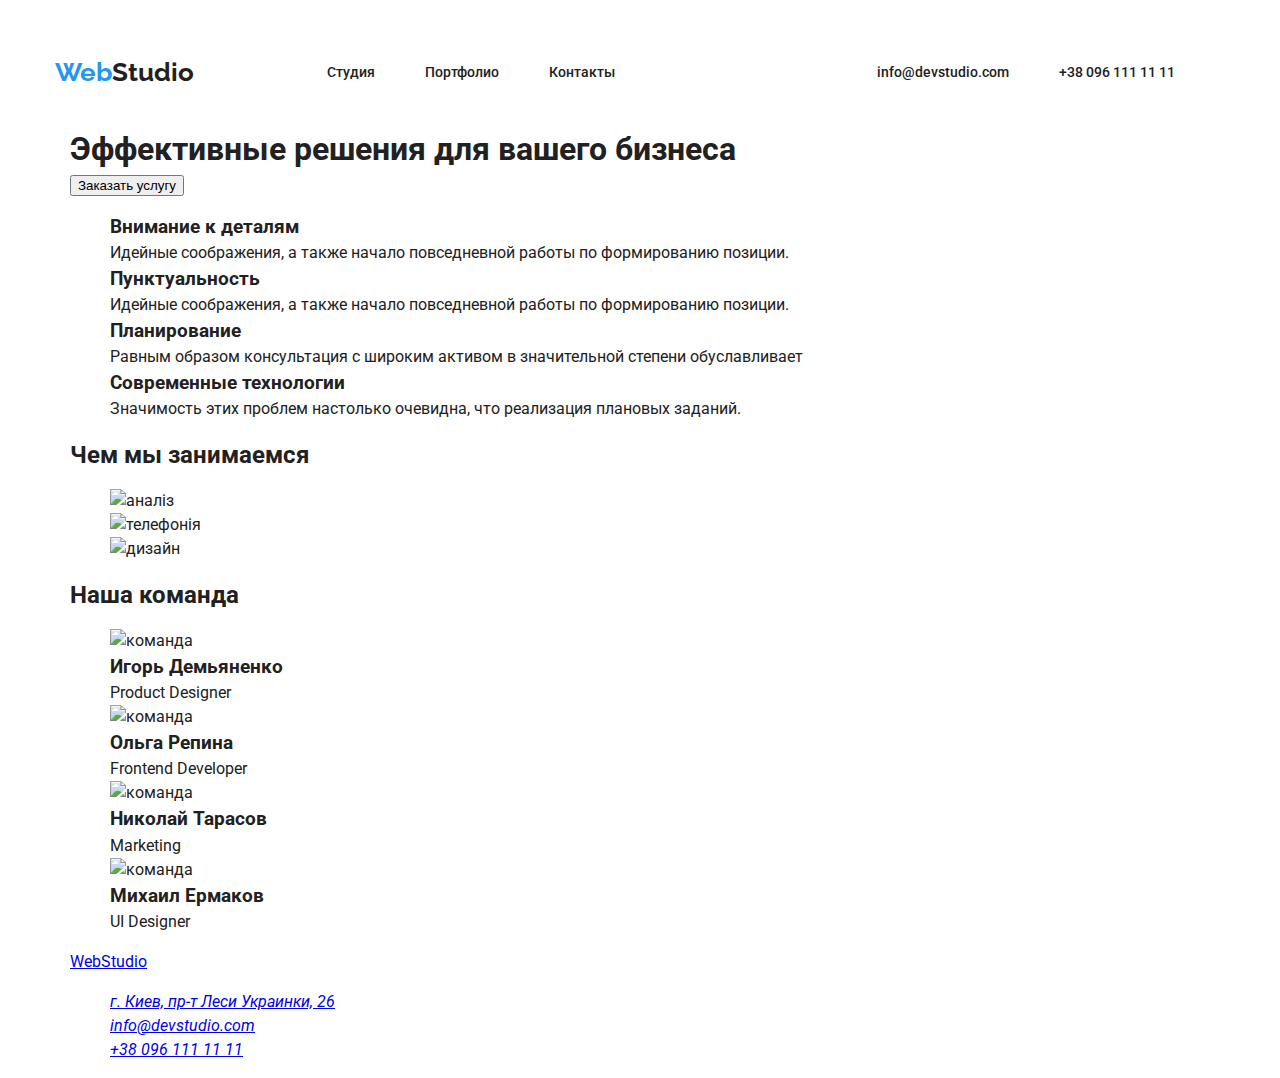
==== index.html @ b379bd97 "Add style to header" ====
<!DOCTYPE html>
<html lang="rus">
<head>
    <meta charset="UTF-8">
    <meta http-equiv="X-UA-Compatible" content="IE=edge">
    <meta name="viewport" content="width=device-width, initial-scale=1.0">
    <link rel="preconnect" href="https://fonts.googleapis.com">
    <link rel="preconnect" href="https://fonts.gstatic.com" crossorigin>
    <link href="https://fonts.googleapis.com/css2?family=Raleway:wght@700&family=Roboto:wght@400;500;700;900&display=swap" rel="stylesheet">
    <link rel="stylesheet"  href="style.css">
    <title>Web Studio</title>
</head>
<body>

    <!--header-->
    <header class="header container">
        <nav class="header-nav">
            <a class="header-logo" href="index.html"><span class=" header-logo--blue">Web</span>Studio</a>
            <ul class="header-links">
               <li><a href="#">Студия</a></li>
               <li><a href="portfolio.html">Портфолио</a></li>
                <li><a href="#">Контакты</a></li>
            </ul>
        </nav>
        <ul class="header-links">
           <li><a href="malito:info@devstudio.com">info@devstudio.com</a></li> 
           <li> <a href="tel:+380961111111">+38 096 111 11 11</a></li>
        </ul>
    </header>


    <main>
        <section class="container">
            <h1 class="main-title">Эффективные решения для вашего бизнеса</h1>
            <button type="button" class="btn">Заказать услугу</button>
        </section>
        <section class="container">
             <!--перший блок - опис роботи-->
            <h2 class="main-h2-title" hidden></h2>
            <ul class="dscrpt">
                <li class="dsrcpt-item">
                    <h3>Внимание к деталям</h3>
                    <p>Идейные соображения, а также начало повседневной работы по формированию позиции.</p>
                </li>

                <li class="dsrcpt-item">
                    <h3>Пунктуальность</h3>
                    <p>Идейные соображения, а также начало повседневной работы по формированию позиции.</p>
                </li>

                <li class="dsrcpt-item">
                    <h3>Планирование</h3>
                    <p>Равным образом консультация с широким активом в значительной степени обуславливает</p>
                </li>

                <li class="dsrcpt-item">
                    <h3>Современные технологии</h3>
                    <p>Значимость этих проблем настолько очевидна, что реализация плановых заданий.</p>
                </li>    
            </ul>
        </section>

        <!--другий блок - що ми робимо-->
        <section class="container">
            <h2 class="main-h2-title">Чем мы занимаемся</h2>
            <ul class="wedo">     
                <li><img width="370" alt="аналіз" src="./images/box/box-1.jpg"></li>
                <li> <img width="370" alt="телефонія" src="./images/box/box-2.jpg"></li>
                <li> <img width="370" alt="дизайн" src="./images/box/box-3.jpg"></li>
            </ul>
        </section>

    <!--третій блок - наша команда-->
        <section class="container">
            <h2 class="main-h2-title">Наша команда</h2>
            <ul class="team">
                <li class="team-item">
                    <img width="270" alt="команда" src="./images/team/team-1.jpg" >
                    <h3 class="team-name">Игорь Демьяненко</h3>
                    <p class="team=prof">Product Designer</p>
                </li>  

                <li class="team-item">
                    <img width="270" alt="команда" src="./images/team/team-2.jpg" >
                    <h3 class="team-name">Ольга Репина</h3>
                    <p class="team=prof">Frontend Developer</p>
                </li> 

                <li class="team-item">
                    <img width="270" alt="команда" src="./images/team/team-3.jpg" >
                    <h3 class="team-name">Николай Тарасов</h3>
                    <p class="team=prof">Marketing</p>
                </li> 

                <li class="team-item">
                    <img width="270" alt="команда" src="./images/team/team-4.jpg" >
                    <h3 class="team-name">Михаил Ермаков</h3>
                    <p class="team=prof">UI Designer</p>
                </li> 
            </ul>
        </section>
    </main>


    <footer class="footer container">
        <a href="#">WebStudio</a>
        <address>
            <ul>
                <li> <a href="https://goo.gl/maps/CrirvmqnBw1gBCLE7"> г. Киев, пр-т Леси Украинки, 26</a></li>
                <li> <a href="malito:info@devstudio.com">info@devstudio.com</a></li> 
                <li> <a href="tel:+380961111111">+38 096 111 11 11</a></li> 
             </ul>
        </address>
    </footer>
</body>
</html>
---- style.css ----
body { 
	margin: 0;
	line-height: 1.5;
	color: #212121;
	font-family: 'Roboto', sans-serif;
}

h1,
h2,
h3,
h4,
h5,
p {
	margin: 0;
}


.container {
	width: 100%;
	max-width: 1170px;
	margin: 0 auto;
	padding: 0 15px;
}

*,
*:before,
*:after {
	box-sizing: border-box;
}

ul{
	list-style: none;
}


/*header*/

.header{
	padding: 48px 0 28px 0;
	display: flex;
	flex-direction: row;
	justify-content: space-between;

}

.header-nav{
	display: flex;
	flex-direction: row;
	align-items: center;
	
}

.header-logo{
	font-family: 'Raleway';
	font-style: normal;
	font-weight: 700;
	font-size: 26px;
	line-height: 31px;
	color:#212121;
	text-decoration: none;
	margin-right: 93px;

}

.header-logo--blue{
	color: #2196F3;

}

.header-links{
	display: flex;
	flex-direction: row;

	font-weight: 500;
	font-size: 14px;

	cursor: pointer;
}

.header-links a{
	text-decoration: none;
	color:#212121;
	margin-right: 50px;
}

.header-links a:hover{
	color: #2196F3
}
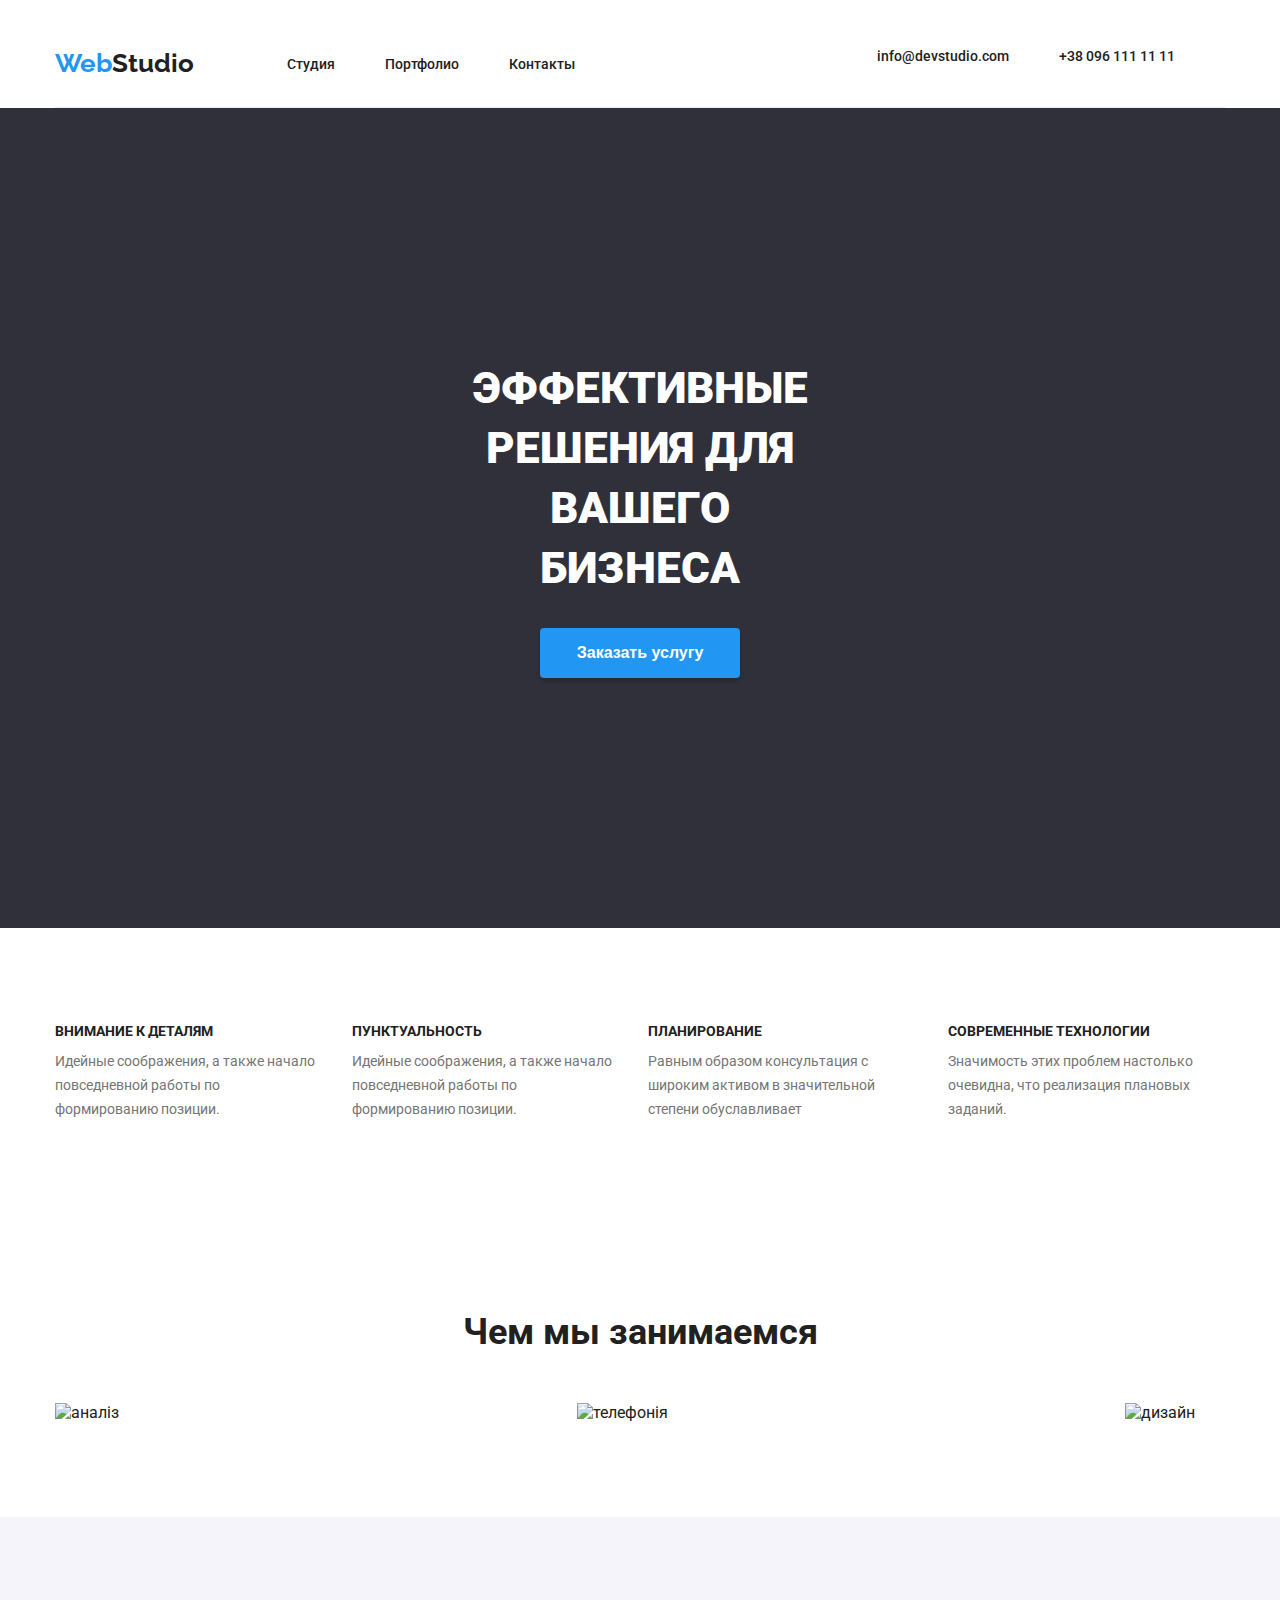
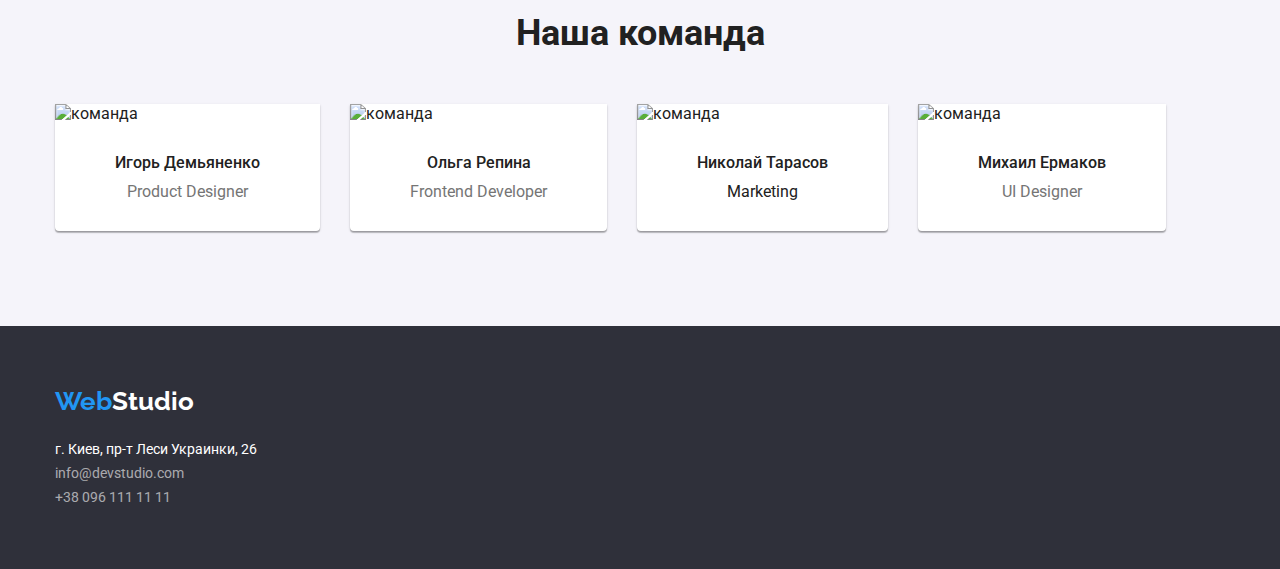
==== commit 1cc11139: "Add style to index.html" ====
--- a/index.html
+++ b/index.html
@@ -30,87 +30,103 @@
 
 
     <main>
-        <section class="container">
-            <h1 class="main-title">Эффективные решения для вашего бизнеса</h1>
-            <button type="button" class="btn">Заказать услугу</button>
+        <section class="home">
+            <div class="home-inner">
+                <h1 class="main-title">Эффективные решения для вашего бизнеса</h1>
+                <button type="button" class="btn">Заказать услугу</button>
+            </div>
+            
         </section>
-        <section class="container">
-             <!--перший блок - опис роботи-->
-            <h2 class="main-h2-title" hidden></h2>
+
+  <!--перший блок - опис роботи-->
+        <section class="container section">
+            <h2 class="section-title" hidden></h2>
             <ul class="dscrpt">
                 <li class="dsrcpt-item">
-                    <h3>Внимание к деталям</h3>
-                    <p>Идейные соображения, а также начало повседневной работы по формированию позиции.</p>
+                    <h3 class="dsrcpt-item-title">Внимание к деталям</h3>
+                    <p class="dsrcpt-item-txt">Идейные соображения, а также начало повседневной работы по формированию позиции.</p>
                 </li>
 
                 <li class="dsrcpt-item">
-                    <h3>Пунктуальность</h3>
-                    <p>Идейные соображения, а также начало повседневной работы по формированию позиции.</p>
+                    <h3 class="dsrcpt-item-title" >Пунктуальность</h3>
+                    <p class="dsrcpt-item-txt">Идейные соображения, а также начало повседневной работы по формированию позиции.</p>
                 </li>
 
                 <li class="dsrcpt-item">
-                    <h3>Планирование</h3>
-                    <p>Равным образом консультация с широким активом в значительной степени обуславливает</p>
+                    <h3 class="dsrcpt-item-title">Планирование</h3>
+                    <p class="dsrcpt-item-txt">Равным образом консультация с широким активом в значительной степени обуславливает</p>
                 </li>
 
                 <li class="dsrcpt-item">
-                    <h3>Современные технологии</h3>
-                    <p>Значимость этих проблем настолько очевидна, что реализация плановых заданий.</p>
+                    <h3 class="dsrcpt-item-title">Современные технологии</h3>
+                    <p class="dsrcpt-item-txt">Значимость этих проблем настолько очевидна, что реализация плановых заданий.</p>
                 </li>    
             </ul>
         </section>
 
         <!--другий блок - що ми робимо-->
-        <section class="container">
-            <h2 class="main-h2-title">Чем мы занимаемся</h2>
+        <section class="container section">
+            <h2 class="section-title">Чем мы занимаемся</h2>
             <ul class="wedo">     
-                <li><img width="370" alt="аналіз" src="./images/box/box-1.jpg"></li>
-                <li> <img width="370" alt="телефонія" src="./images/box/box-2.jpg"></li>
-                <li> <img width="370" alt="дизайн" src="./images/box/box-3.jpg"></li>
+                <li class="wedo-item"><img width="370" alt="аналіз" src="./images/box/box-1.jpg"></li>
+                <li class="wedo-item"><img width="370" alt="телефонія" src="./images/box/box-2.jpg"></li>
+                <li class="wedo-item"><img width="370" alt="дизайн" src="./images/box/box-3.jpg"></li>
             </ul>
         </section>
 
     <!--третій блок - наша команда-->
-        <section class="container">
-            <h2 class="main-h2-title">Наша команда</h2>
+    <div class="team-bckg">
+        <section class="container section">
+            <h2 class="section-title">Наша команда</h2>
             <ul class="team">
                 <li class="team-item">
                     <img width="270" alt="команда" src="./images/team/team-1.jpg" >
-                    <h3 class="team-name">Игорь Демьяненко</h3>
-                    <p class="team=prof">Product Designer</p>
+                    <div class="team-info">
+                        <h3 class="team-name">Игорь Демьяненко</h3>
+                        <p class="team-prof">Product Designer</p>
+                    </div>
                 </li>  
 
                 <li class="team-item">
                     <img width="270" alt="команда" src="./images/team/team-2.jpg" >
-                    <h3 class="team-name">Ольга Репина</h3>
-                    <p class="team=prof">Frontend Developer</p>
+                    <div class="team-info">
+                        <h3 class="team-name">Ольга Репина</h3>
+                        <p class="team-prof">Frontend Developer</p>
+                    </div>
                 </li> 
 
                 <li class="team-item">
                     <img width="270" alt="команда" src="./images/team/team-3.jpg" >
-                    <h3 class="team-name">Николай Тарасов</h3>
-                    <p class="team=prof">Marketing</p>
+                    <div class="team-info">
+                        <h3 class="team-name">Николай Тарасов</h3>
+                        <p class="team=-prof">Marketing</p>
+                    </div>
                 </li> 
 
                 <li class="team-item">
                     <img width="270" alt="команда" src="./images/team/team-4.jpg" >
-                    <h3 class="team-name">Михаил Ермаков</h3>
-                    <p class="team=prof">UI Designer</p>
+                    <div class="team-info">
+                        <h3 class="team-name">Михаил Ермаков</h3>
+                        <p class="team-prof">UI Designer</p>
+                    </div>
                 </li> 
             </ul>
         </section>
+    </div>
     </main>
 
 
-    <footer class="footer container">
-        <a href="#">WebStudio</a>
-        <address>
-            <ul>
-                <li> <a href="https://goo.gl/maps/CrirvmqnBw1gBCLE7"> г. Киев, пр-т Леси Украинки, 26</a></li>
-                <li> <a href="malito:info@devstudio.com">info@devstudio.com</a></li> 
-                <li> <a href="tel:+380961111111">+38 096 111 11 11</a></li> 
-             </ul>
-        </address>
+    <footer class="footer ">
+        <div class="container footer-inner">
+            <a class="footer-logo" href="index.html"><span class="footer-logo--blue">Web</span>Studio</a>
+            <address>
+                <ul>
+                    <li > <a class="footer-adress" href="https://goo.gl/maps/CrirvmqnBw1gBCLE7"> г. Киев, пр-т Леси Украинки, 26</a></li>
+                    <li> <a  class="footer-links" href="malito:info@devstudio.com">info@devstudio.com</a></li> 
+                    <li> <a class="footer-links" href="tel:+380961111111">+38 096 111 11 11</a></li> 
+                </ul>
+            </address>
+        </div>
     </footer>
 </body>
 </html>--- a/style.css
+++ b/style.css
@@ -1,6 +1,5 @@
 body { 
 	margin: 0;
-	line-height: 1.5;
 	color: #212121;
 	font-family: 'Roboto', sans-serif;
 }
@@ -10,8 +9,10 @@
 h3,
 h4,
 h5,
-p {
+p,
+ul {
 	margin: 0;
+	padding: 0;
 }
 
 
@@ -40,6 +41,8 @@
 	display: flex;
 	flex-direction: row;
 	justify-content: space-between;
+	border-bottom: 1px solid #ECECEC;
+	;
 
 }
 
@@ -47,7 +50,6 @@
 	display: flex;
 	flex-direction: row;
 	align-items: center;
-	
 }
 
 .header-logo{
@@ -87,3 +89,195 @@
 	color: #2196F3
 }
 
+.header-links a:focus{
+	color: #2196F3
+}
+
+
+/*home*/
+
+.home{
+	background-color: #2F303A ;
+}
+
+.home-inner{
+	padding: 250px 450px;
+	display: flex;
+	flex-direction: column;
+
+	text-align: center;
+	align-items: center;
+
+}
+
+.main-title{
+	font-weight: 900;
+	font-size: 44px;
+	line-height: 60px;
+	text-transform: uppercase;
+	color:#fff;
+	margin-bottom: 30px;
+}
+
+.btn{
+	background-color: #2196F3;
+	box-shadow: 0px 4px 4px rgba(0, 0, 0, 0.15);
+	border-radius: 4px;
+	font-weight: 700;
+	font-size: 16px;
+	line-height: 30px;
+	color: #fff;
+	cursor: pointer;
+	height: 50px;
+	width: 200px;
+	border: none;
+}
+.btn:focus{
+	border: 2px solid #fff;
+}
+.btn:hover{
+	border: 2px solid #fff;
+}
+
+/*section*/
+.section{
+	padding: 95px 0;
+}
+
+
+.section-title{
+	font-weight: 700;
+	font-size: 36px;
+	line-height: 42px;
+	text-align: center;
+	margin-bottom: 50px;
+}
+
+/*dscrpt*/
+.dscrpt{
+	display: flex;
+	flex-direction: row;
+	justify-content: space-between;
+}
+.dsrcpt-item{
+	max-width: 270px;
+	margin-right: 30px;
+}
+
+
+.dsrcpt-item-title{
+	font-weight: 700;
+	font-size: 14px;
+	line-height: 16px;
+	text-transform: uppercase;
+	margin-bottom: 10px;
+}
+
+.dsrcpt-item-txt{
+	font-size: 14px;
+	line-height: 24px;
+	color:#757575;
+}
+
+
+/*wedo*/
+.wedo{
+	display: flex;
+	flex-direction: row;
+	justify-content: space-between;
+}
+
+.wedo-item{
+	margin-right: 30px;
+}
+
+/*team*/
+.team-bckg{
+	width: 100%;
+	background-color: #F5F4FA;
+}
+.team{
+	display: flex;
+	flex-direction: row;
+}
+.team-item{
+	margin-right: 30px;
+	background-color: #fff;
+	box-shadow: 0px 1px 3px rgba(0, 0, 0, 0.12), 0px 1px 1px rgba(0, 0, 0, 0.14), 0px 2px 1px rgba(0, 0, 0, 0.2);
+	border-radius: 0px 0px 4px 4px;
+
+}
+
+.team-info{
+	padding: 30px 60px;
+	text-align: center;
+}
+
+.team-name{
+	font-weight: 500;
+	font-size: 16px;
+	line-height: 19px;
+	margin-bottom: 10px;
+}
+.team-prof{
+	font-weight: 400;
+	font-size: 16px;
+	line-height: 19px;
+	color:#757575;
+}
+
+/*footer*/
+.footer{
+	background-color:#2F303A ;
+	width: 100%;
+}
+.footer-inner{
+	padding: 60px 0;
+	display: flex;
+	flex-direction: column;
+	
+}
+.footer-logo{
+	font-family: 'Raleway';
+	font-style: normal;
+	font-weight: 700;
+	font-size: 26px;
+	line-height: 31px;
+	color:#fff;
+	text-decoration: none;
+	margin-right: 93px;
+	margin-bottom: 20px;
+}
+
+.footer-logo--blue{
+	color: #2196F3;
+}
+
+.footer-adress {
+	font-weight: 400;
+	font-size: 14px;
+	line-height: 24px;
+	color:#fff;
+	text-decoration: none;
+	font-style: normal;
+	margin-bottom: 9px;
+}
+
+.footer-links{
+	font-weight: 400;
+	font-size: 14px;
+	line-height: 24px;
+	color: rgba(255, 255, 255, 0.6);
+	text-decoration: none;
+	font-style: normal;
+	margin-bottom: 9px;
+}
+
+.footer-links:hover{
+	color: #2196F3
+}
+
+.footer-links:focus{
+	color: #2196F3
+}
+
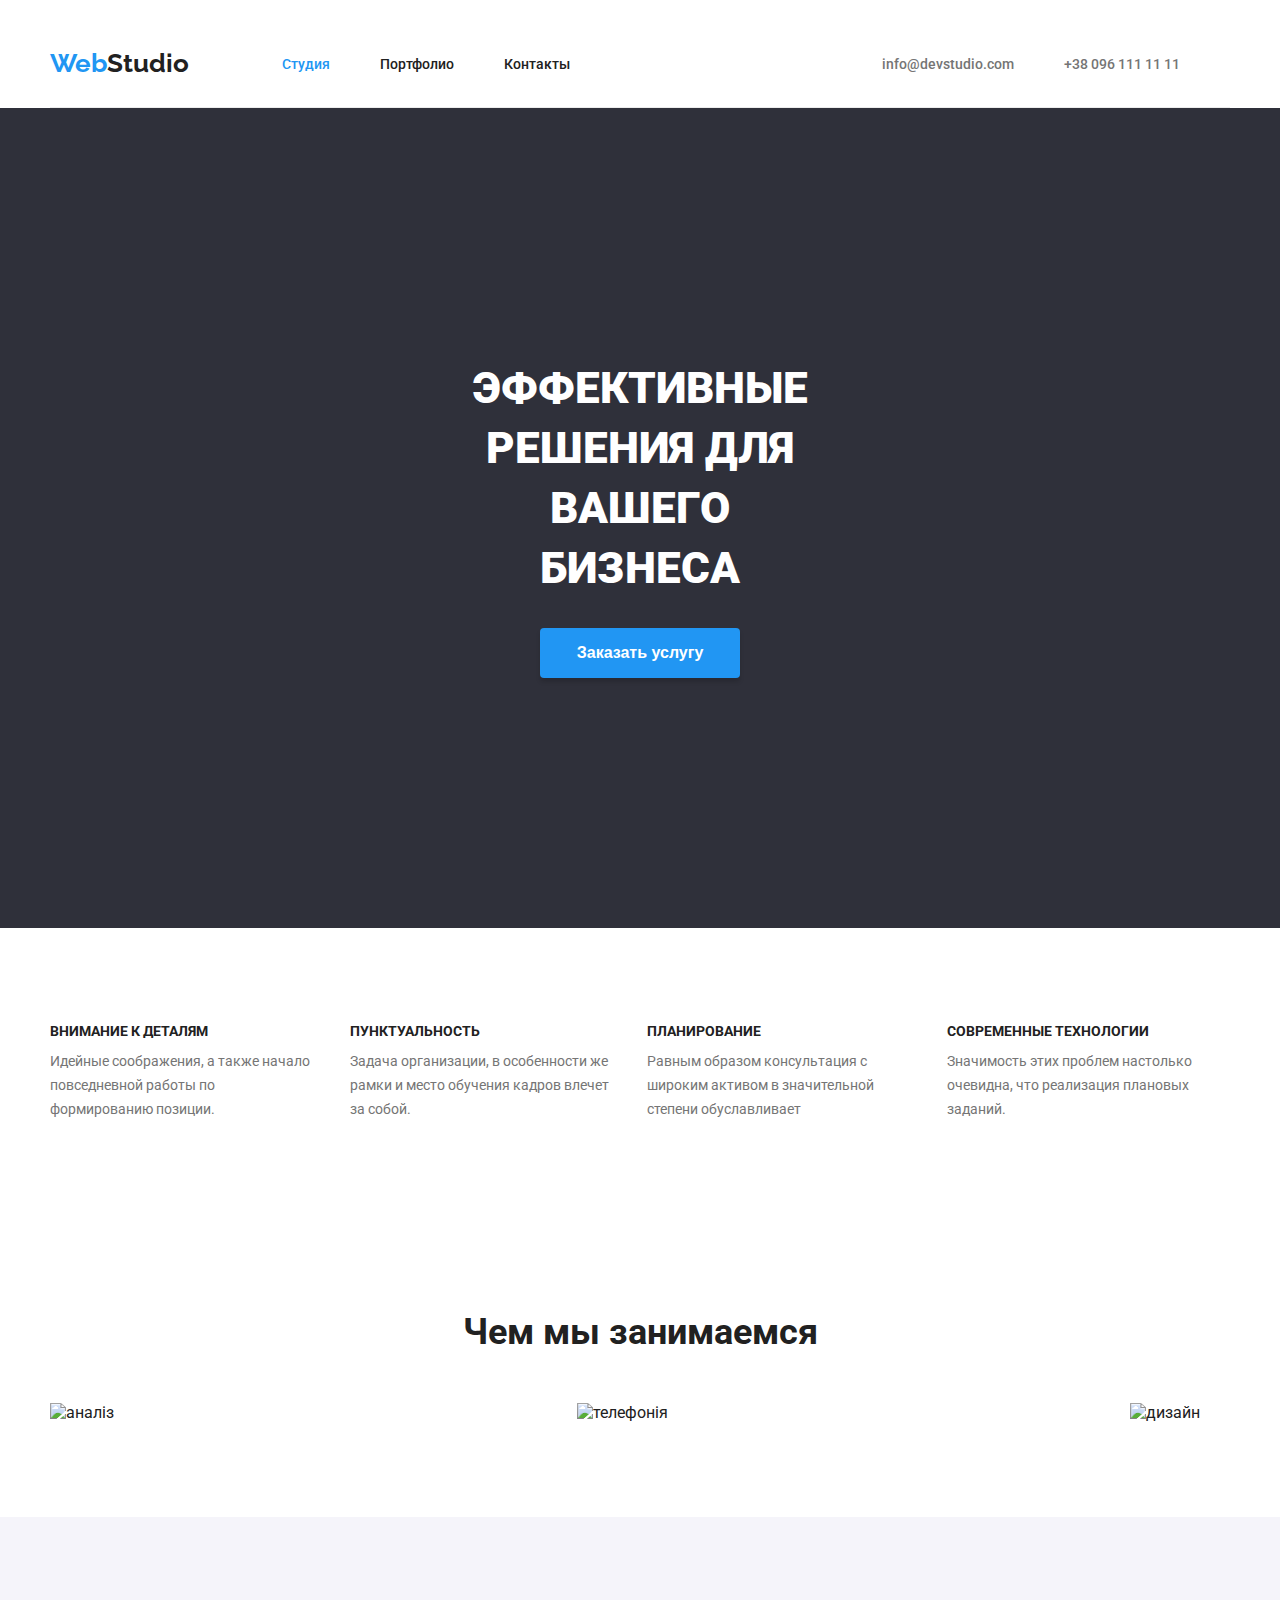
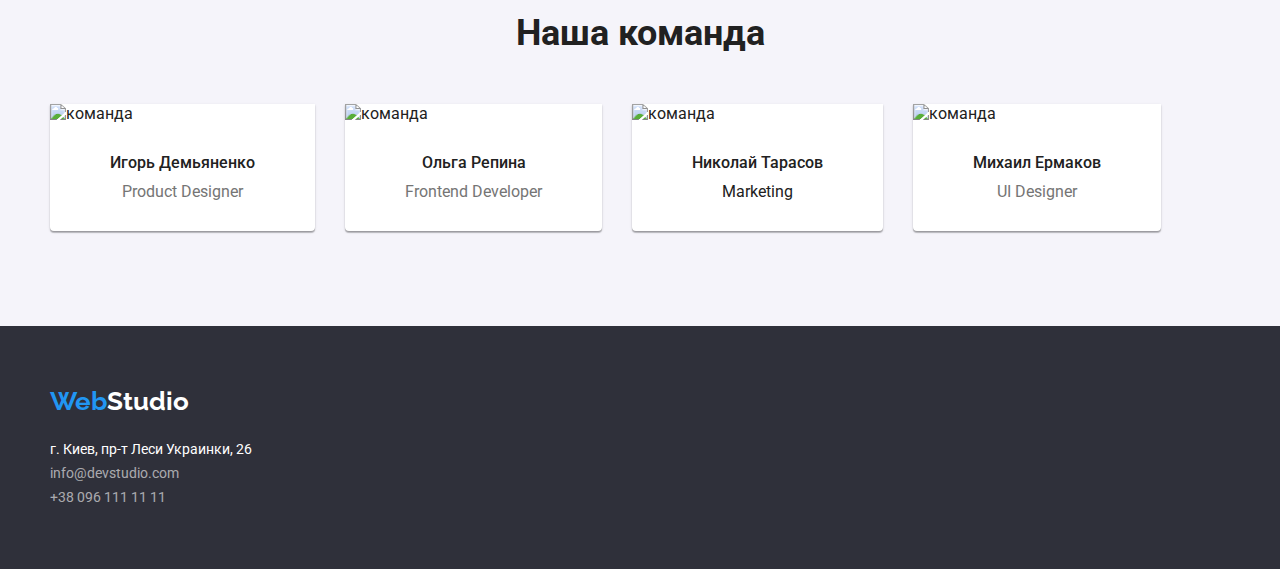
==== commit cb207a85: "Correct" ====
--- a/index.html
+++ b/index.html
@@ -7,7 +7,7 @@
     <link rel="preconnect" href="https://fonts.googleapis.com">
     <link rel="preconnect" href="https://fonts.gstatic.com" crossorigin>
     <link href="https://fonts.googleapis.com/css2?family=Raleway:wght@700&family=Roboto:wght@400;500;700;900&display=swap" rel="stylesheet">
-    <link rel="stylesheet"  href="style.css">
+    <link rel="stylesheet"  href="./css/style.css">
     <title>Web Studio</title>
 </head>
 <body>
@@ -17,12 +17,12 @@
         <nav class="header-nav">
             <a class="header-logo" href="index.html"><span class=" header-logo--blue">Web</span>Studio</a>
             <ul class="header-links">
-               <li><a href="#">Студия</a></li>
+               <li class="header-links-current"><a  href="#">Студия</a></li>
                <li><a href="portfolio.html">Портфолио</a></li>
                 <li><a href="#">Контакты</a></li>
             </ul>
         </nav>
-        <ul class="header-links">
+        <ul class="header-links header-links--grey">
            <li><a href="malito:info@devstudio.com">info@devstudio.com</a></li> 
            <li> <a href="tel:+380961111111">+38 096 111 11 11</a></li>
         </ul>
@@ -49,7 +49,7 @@
 
                 <li class="dsrcpt-item">
                     <h3 class="dsrcpt-item-title" >Пунктуальность</h3>
-                    <p class="dsrcpt-item-txt">Идейные соображения, а также начало повседневной работы по формированию позиции.</p>
+                    <p class="dsrcpt-item-txt">Задача организации, в особенности же рамки и место обучения кадров влечет за собой.</p>
                 </li>
 
                 <li class="dsrcpt-item">
--- a/css/style.css
+++ b/css/style.css
@@ -0,0 +1,381 @@
+body { 
+	margin: 0;
+	color: var(--main-color);
+	font-family: 'Roboto', sans-serif;
+}
+
+:root{
+	--main-color: #212121;
+	--blue: #2196F3;
+	--white: #fff;
+	--grey-border:#ECECEC;
+	--grey:#2F303A;
+	--grey-bckg: #757575;
+	--white-bckg:#F5F4FA;
+	--white-border: #eeeeee;
+}
+
+
+
+h1,
+h2,
+h3,
+h4,
+h5,
+p,
+ul {
+	margin: 0;
+	padding: 0;
+}
+
+
+.container {
+	width: 100%;
+	max-width: 1180px;
+	margin: 0 auto;
+	padding: 0 5px;
+}
+
+*,
+*:before,
+*:after {
+	box-sizing: border-box;
+}
+
+ul{
+	list-style: none;
+}
+
+
+/*header*/
+
+.header{
+	padding: 48px 0 28px 0;
+	display: flex;
+	flex-direction: row;
+	justify-content: space-between;
+	border-bottom: 1px solid var(--grey-border);
+	align-items: center;
+
+}
+
+.header-nav{
+	display: flex;
+	flex-direction: row;
+	align-items: center;
+
+}
+
+.header-logo{
+	font-family: 'Raleway';
+	font-style: normal;
+	font-weight: 700;
+	font-size: 26px;
+	line-height: 31px;
+	color:var(--main-color);
+	text-decoration: none;
+	margin-right: 93px;
+
+}
+
+.header-logo--blue{
+	color: var(--blue);
+
+}
+
+.header-links{
+	display: flex;
+	flex-direction: row;
+
+	font-weight: 500;
+	font-size: 14px;
+
+	cursor: pointer;
+}
+
+.header-links a{
+	text-decoration: none;
+	color: var(--main-color);
+	margin-right: 50px;
+}
+
+.header-links--grey a {
+	color:var(--grey-bckg);
+}
+
+
+.header-links a:hover{
+	color: var(--blue);
+}
+
+.header-links a:focus{
+	color: var(--blue);
+}
+
+.header-links-current a{
+	color: var(--blue)
+}
+
+/*home*/
+
+.home{
+	background-color: var(--grey) ;
+}
+
+.home-inner{
+	padding: 250px 450px;
+	display: flex;
+	flex-direction: column;
+
+	text-align: center;
+	align-items: center;
+
+}
+
+.main-title{
+	font-weight: 900;
+	font-size: 44px;
+	line-height: 60px;
+	text-transform: uppercase;
+	color:var(--white);
+	margin-bottom: 30px;
+}
+
+.btn{
+	background-color: var(--blue);
+	box-shadow: 0px 4px 4px rgba(0, 0, 0, 0.15);
+	border-radius: 4px;
+	font-weight: 700;
+	font-size: 16px;
+	line-height: 30px;
+	color: var(--white);
+	cursor: pointer;
+	height: 50px;
+	width: 200px;
+	border: none;
+}
+.btn:focus{
+	border: 2px solid var(--white);
+}
+.btn:hover{
+	border: 2px solid var(--white);
+}
+
+/*section*/
+.section{
+	padding: 95px 0;
+}
+
+
+.section-title{
+	font-weight: 700;
+	font-size: 36px;
+	line-height: 42px;
+	text-align: center;
+	margin-bottom: 50px;
+}
+
+/*dscrpt*/
+.dscrpt{
+	display: flex;
+	flex-direction: row;
+	justify-content: space-between;
+}
+.dsrcpt-item{
+	max-width: 270px;
+	margin-right: 30px;
+}
+
+
+.dsrcpt-item-title{
+	font-weight: 700;
+	font-size: 14px;
+	line-height: 16px;
+	text-transform: uppercase;
+	margin-bottom: 10px;
+}
+
+.dsrcpt-item-txt{
+	font-size: 14px;
+	line-height: 24px;
+	color: var(--grey-bckg);
+}
+
+
+/*wedo*/
+.wedo{
+	display: flex;
+	flex-direction: row;
+	justify-content: space-between;
+}
+
+.wedo-item{
+	margin-right: 30px;
+}
+
+/*team*/
+.team-bckg{
+	width: 100%;
+	background-color: var(--white-bckg);
+}
+.team{
+	display: flex;
+	flex-direction: row;
+}
+.team-item{
+	margin-right: 30px;
+	background-color: var(--white);
+	box-shadow: 0px 1px 3px rgba(0, 0, 0, 0.12), 0px 1px 1px rgba(0, 0, 0, 0.14), 0px 2px 1px rgba(0, 0, 0, 0.2);
+	border-radius: 0px 0px 4px 4px;
+
+}
+
+.team-info{
+	padding: 30px 60px;
+	text-align: center;
+}
+
+.team-name{
+	font-weight: 500;
+	font-size: 16px;
+	line-height: 19px;
+	margin-bottom: 10px;
+}
+.team-prof{
+	font-weight: 400;
+	font-size: 16px;
+	line-height: 19px;
+	color:var(--grey-bckg);
+}
+
+/*footer*/
+.footer{
+	background-color: var(--grey) ;
+	width: 100%;
+}
+.footer-inner{
+	padding: 60px 0;
+	display: flex;
+	flex-direction: column;
+	
+}
+.footer-logo{
+	font-family: 'Raleway';
+	font-style: normal;
+	font-weight: 700;
+	font-size: 26px;
+	line-height: 31px;
+	color:var(--white);
+	text-decoration: none;
+	margin-right: 93px;
+	margin-bottom: 20px;
+}
+
+.footer-logo--blue{
+	color: var(--blue);
+}
+
+.footer-adress {
+	font-weight: 400;
+	font-size: 14px;
+	line-height: 24px;
+	color:var(--white);
+	text-decoration: none;
+	font-style: normal;
+	margin-bottom: 9px;
+}
+
+.footer-links{
+	font-weight: 400;
+	font-size: 14px;
+	line-height: 24px;
+	color: rgba(255, 255, 255, 0.6);
+	text-decoration: none;
+	font-style: normal;
+	margin-bottom: 9px;
+}
+
+.footer-links:hover{
+	color: var(--blue);
+}
+
+.footer-links:focus{
+	color: var(--blue);
+}
+
+
+
+/*porfolio*/
+.portfolio-nav{
+	margin: 93px 0 50px 0;
+	padding: 0 300px;
+	display: flex;
+	flex-direction: row;
+	justify-content: space-between;
+}
+
+.porfolio-nav-btn{
+	padding: 6px 22px;
+	cursor: pointer;
+	background: var(--white-bckg);
+	border-radius: 4px;
+	font-family: inherit;
+	font-weight: 500;
+	font-size: 14px;
+	line-height: 26px;	
+	color:var(--main-color);
+	border:none;
+	margin-right: 10px;
+}
+
+.porfolio-nav-btn:active{
+	color:var(--white);
+	background: var(--blue);
+}
+
+.porfolio-nav-btn:hover{
+	color:var(--white);
+	background: var(--blue);
+}
+
+.porfolio-nav-btn--current{
+	color:var(--white);
+	background: var(--blue);
+}
+
+.portfolio{
+	display: flex;
+	flex-wrap: wrap;
+	margin-bottom: 94px;
+	
+}
+
+.portfolio-item{
+	background: var(--white);
+	border: 1px solid var(--white-border);
+
+	
+	margin-bottom: 30px;
+	margin-right: 18px;
+
+}
+.portfolio-item a{
+	text-decoration: none;
+	color:inherit;
+}
+
+.portfolio-info{
+	padding: 20px 24px;
+}
+
+.portfolio-project{
+	font-weight: 700;
+	font-size: 18px;
+	line-height: 36px;
+}
+
+.portflio-type{
+	font-size: 16px;
+	line-height: 30px;
+	color: var(--grey-bckg);
+}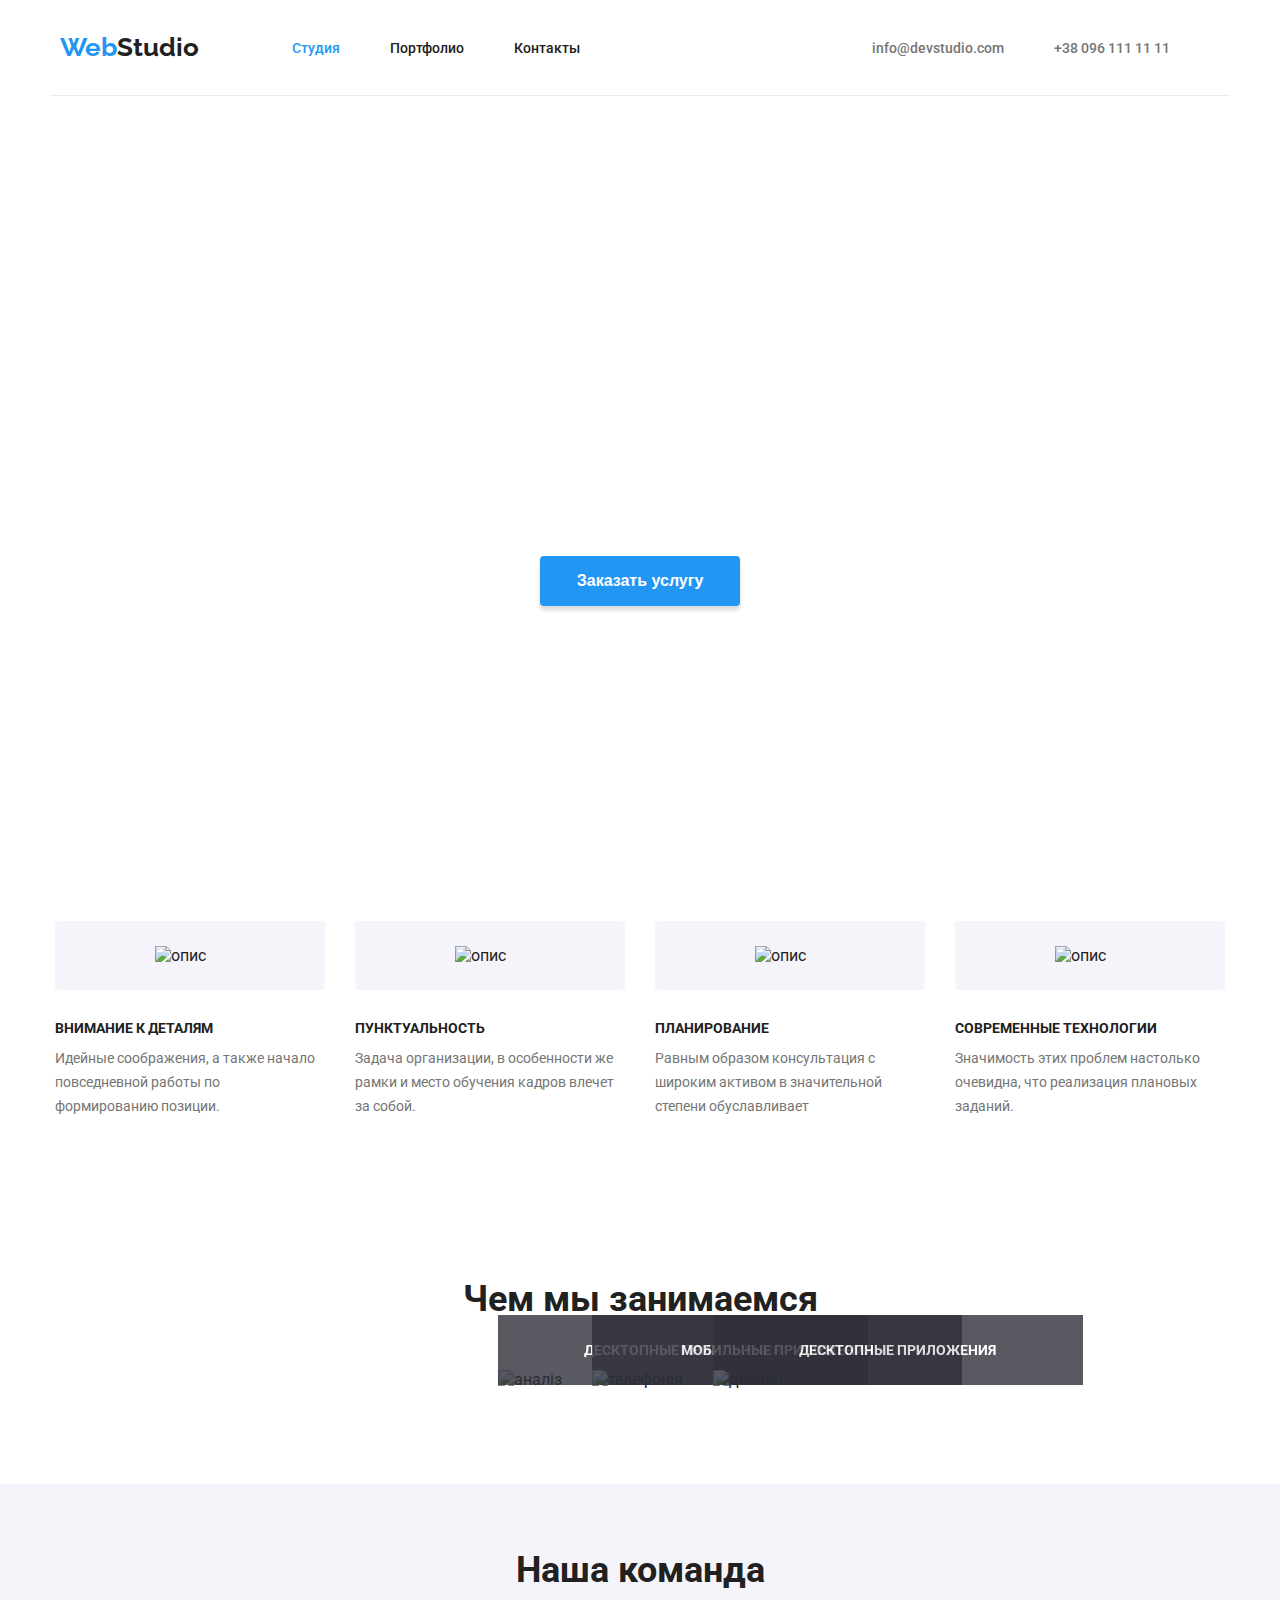
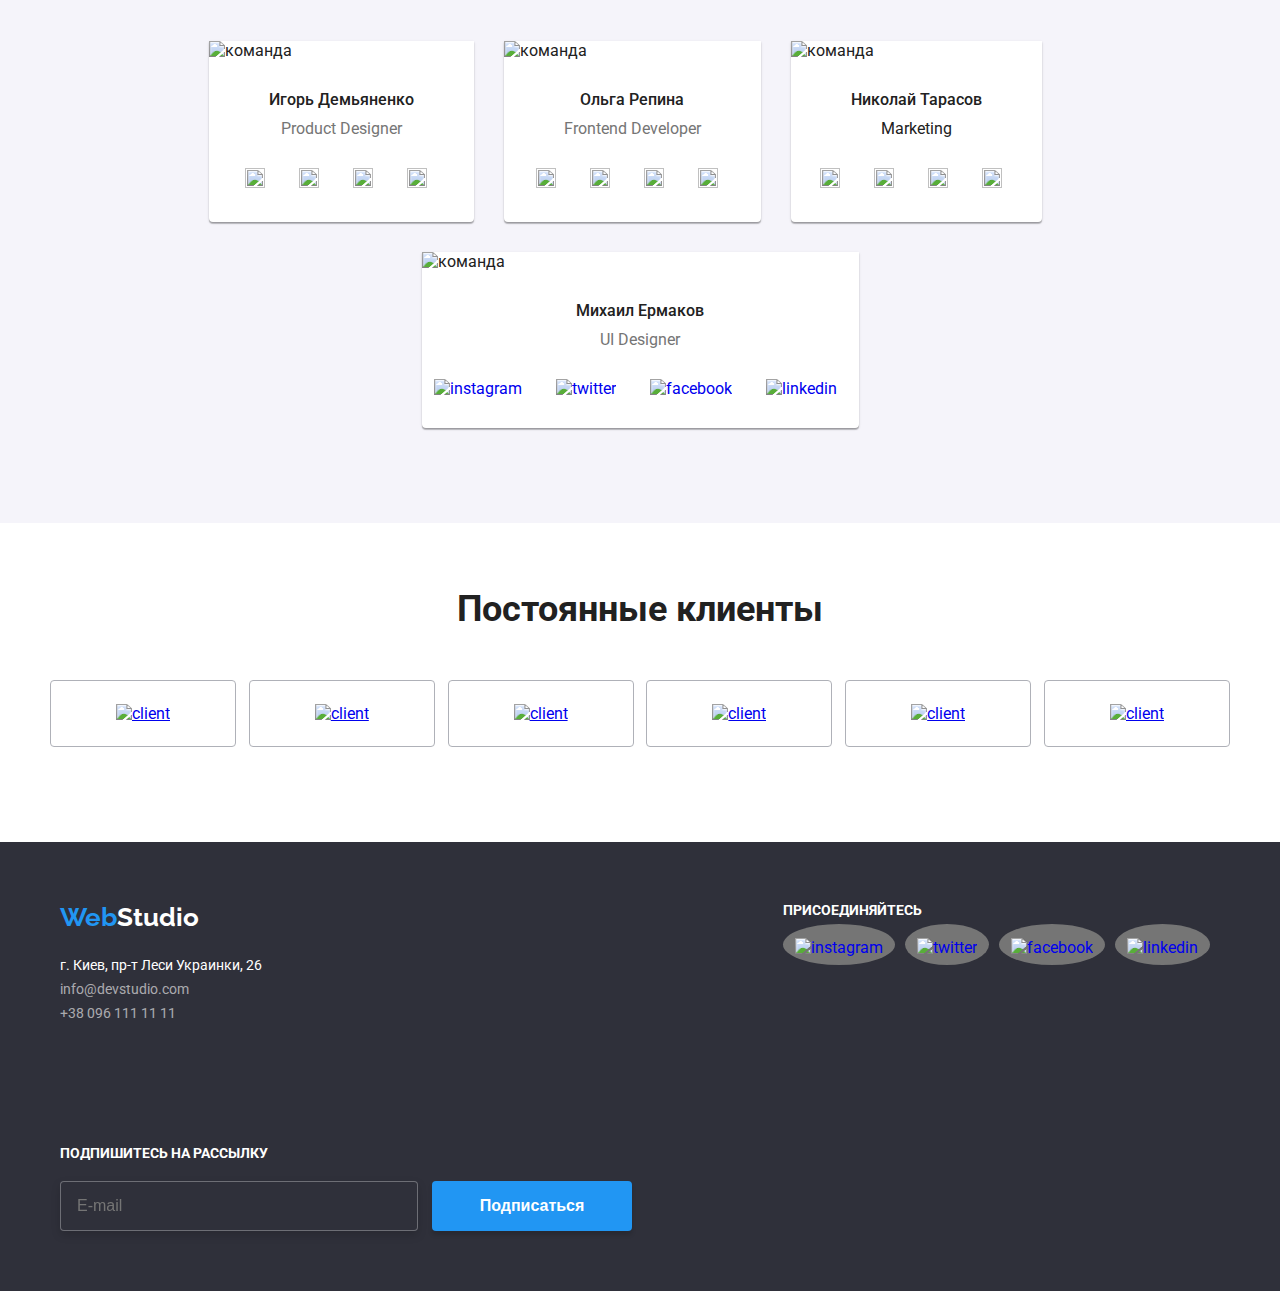
==== commit 7e06e11e: "update media queries" ====
--- a/index.html
+++ b/index.html
@@ -17,14 +17,15 @@
         <nav class="header-nav">
             <a class="header-logo" href="index.html"><span class=" header-logo--blue">Web</span>Studio</a>
             <ul class="header-links">
-               <li class="header-links-current"><a  href="#">Студия</a></li>
+               <li class="header-links-current"><a  href="index.html">Студия</a></li>
                <li><a href="portfolio.html">Портфолио</a></li>
                 <li><a href="#">Контакты</a></li>
             </ul>
         </nav>
-        <ul class="header-links header-links--grey">
-           <li><a href="malito:info@devstudio.com">info@devstudio.com</a></li> 
-           <li> <a href="tel:+380961111111">+38 096 111 11 11</a></li>
+        <ul class="header-links-contacts">
+           <li>
+            <a href="malito:info@devstudio.com"> <i class="fa-solid fa-envelope"></i>info@devstudio.com</a></li> 
+           <li><a href="tel:+380961111111">+38 096 111 11 11</a></li>
         </ul>
     </header>
 
@@ -35,7 +36,6 @@
                 <h1 class="main-title">Эффективные решения для вашего бизнеса</h1>
                 <button type="button" class="btn">Заказать услугу</button>
             </div>
-            
         </section>
 
   <!--перший блок - опис роботи-->
@@ -43,21 +43,25 @@
             <h2 class="section-title" hidden></h2>
             <ul class="dscrpt">
                 <li class="dsrcpt-item">
+                    <div class="dscrpt-img"><img src="./images/dscrpt/dscrpt-1.svg" width="70" alt="опис"></div>
                     <h3 class="dsrcpt-item-title">Внимание к деталям</h3>
                     <p class="dsrcpt-item-txt">Идейные соображения, а также начало повседневной работы по формированию позиции.</p>
                 </li>
 
                 <li class="dsrcpt-item">
+                    <div class="dscrpt-img"><img src="./images/dscrpt/dscrpt-2.svg" width="70" alt="опис"></div>
                     <h3 class="dsrcpt-item-title" >Пунктуальность</h3>
                     <p class="dsrcpt-item-txt">Задача организации, в особенности же рамки и место обучения кадров влечет за собой.</p>
                 </li>
 
                 <li class="dsrcpt-item">
+                    <div class="dscrpt-img"><img src="./images/dscrpt/dscrpt-3.svg" width="70" alt="опис"></div>
                     <h3 class="dsrcpt-item-title">Планирование</h3>
                     <p class="dsrcpt-item-txt">Равным образом консультация с широким активом в значительной степени обуславливает</p>
                 </li>
 
                 <li class="dsrcpt-item">
+                    <div class="dscrpt-img"><img src="./images/dscrpt/dscrpt-4.svg" width="70" alt="опис"></div>
                     <h3 class="dsrcpt-item-title">Современные технологии</h3>
                     <p class="dsrcpt-item-txt">Значимость этих проблем настолько очевидна, что реализация плановых заданий.</p>
                 </li>    
@@ -65,12 +69,21 @@
         </section>
 
         <!--другий блок - що ми робимо-->
-        <section class="container section">
-            <h2 class="section-title">Чем мы занимаемся</h2>
+        <section class="container section section--wedo">
+            <h2 class="section-title ">Чем мы занимаемся</h2>
             <ul class="wedo">     
-                <li class="wedo-item"><img width="370" alt="аналіз" src="./images/box/box-1.jpg"></li>
-                <li class="wedo-item"><img width="370" alt="телефонія" src="./images/box/box-2.jpg"></li>
-                <li class="wedo-item"><img width="370" alt="дизайн" src="./images/box/box-3.jpg"></li>
+                <li class="wedo-item">
+                    <img width="370" alt="аналіз" src="./images/box/box-1.jpg">
+                    <p class="wedo-info">Десктопные приложения</p>
+                </li>
+                <li class="wedo-item">
+                    <img width="370" alt="телефонія" src="./images/box/box-2.jpg">
+                    <p class="wedo-info">Мобильные приложения</p>
+                </li>
+                <li class="wedo-item">
+                    <img width="370" alt="дизайн" src="./images/box/box-3.jpg">
+                    <p class="wedo-info">Десктопные приложения</p>
+                </li>
             </ul>
         </section>
 
@@ -85,6 +98,20 @@
                         <h3 class="team-name">Игорь Демьяненко</h3>
                         <p class="team-prof">Product Designer</p>
                     </div>
+                    <ul class="social">
+                        <li>
+                            <a href="#" class="social-link"><img src="./images/social/social-1.svg" width="20" height="20 alt="instagram"></a>
+                        </li>
+                        <li>
+                            <a href="#" class="social-link"><img src="./images/social/social-2.svg" width="20" height="20 alt="twitter"></a>
+                        </li> 
+                        <li>
+                            <a href="#" class="social-link"><img src="./images/social/social-3.svg" width="20" height="20 alt="facebook"></a>
+                        </li>
+                        <li>
+                            <a href="#" class="social-link"><img src="./images/social/social-4.svg" width="20" height="20 alt="linkedin"></a>
+                        </li>   
+                    </ul>
                 </li>  
 
                 <li class="team-item">
@@ -93,6 +120,20 @@
                         <h3 class="team-name">Ольга Репина</h3>
                         <p class="team-prof">Frontend Developer</p>
                     </div>
+                     <ul class="social">
+                        <li>
+                            <a href="#" class="social-link"><img src="./images/social/social-1.svg" width="20" height="20 alt="instagram"></a>
+                        </li>
+                        <li>
+                            <a href="#" class="social-link"><img src="./images/social/social-2.svg" width="20" height="20 alt="twitter"></a>
+                        </li> 
+                        <li>
+                            <a href="#" class="social-link"><img src="./images/social/social-3.svg" width="20" height="20 alt="facebook"></a>
+                        </li>
+                        <li>
+                            <a href="#" class="social-link"><img src="./images/social/social-4.svg" width="20" height="20 alt="linkedin"></a>
+                        </li>   
+                    </ul>
                 </li> 
 
                 <li class="team-item">
@@ -101,6 +142,20 @@
                         <h3 class="team-name">Николай Тарасов</h3>
                         <p class="team=-prof">Marketing</p>
                     </div>
+                    <ul class="social">
+                        <li>
+                            <a href="#" class="social-link"><img src="./images/social/social-1.svg" width="20" height="20 alt="instagram"></a>
+                        </li>
+                        <li>
+                            <a href="#" class="social-link"><img src="./images/social/social-2.svg" width="20" height="20 alt="twitter"></a>
+                        </li> 
+                        <li>
+                            <a href="#" class="social-link"><img src="./images/social/social-3.svg" width="20" height="20 alt="facebook"></a>
+                        </li>
+                        <li>
+                            <a href="#" class="social-link"><img src="./images/social/social-4.svg" width="20" height="20 alt="linkedin"></a>
+                        </li>   
+                    </ul>
                 </li> 
 
                 <li class="team-item">
@@ -109,24 +164,104 @@
                         <h3 class="team-name">Михаил Ермаков</h3>
                         <p class="team-prof">UI Designer</p>
                     </div>
+                    <ul class="social">
+                        <li>
+                            <a href="#" class="social-link"><img src="./images/social/social-1.svg" alt="instagram" width="20" height="20"></a>
+                        </li>
+                        <li>
+                            <a href="#" class="social-link"><img src="./images/social/social-2.svg" width="20" height="20" alt="twitter"></a>
+                        </li> 
+                        <li>
+                            <a href="#" class="social-link"><img src="./images/social/social-3.svg"  width="20" height="20" alt="facebook"></a>
+                        </li>
+                        <li>
+                            <a href="#" class="social-link"><img src="./images/social/social-4.svg" width="20" height="20" alt="linkedin"></a>
+                        </li>   
+                    </ul>
                 </li> 
             </ul>
         </section>
     </div>
+
+         <!-- блок - клієнти-->
+         <section class="container section">
+            <h2 class="section-title">Постоянные клиенты</h2>
+            <ul class="clients">
+                <li class="clients-item">
+                    <a href="#">
+                         <img src="./images/clients/client-1.svg" alt="client" width="41">
+                     </a>
+                 </li>
+                <li class="clients-item">
+                    <a href="#">
+                         <img src="./images/clients/client-2.svg" alt="client" width="41">
+                    </a>
+                </li>
+                <li class="clients-item">
+                    <a href="#">
+                        <img src="./images/clients/client-3.svg" alt="client" width="41">
+                    </a>
+                </li>
+                <li class="clients-item">
+                    <a href="#">
+                        <img src="./images/clients/client-4.svg" alt="client" width="41">
+                    </a>
+                </li>
+                <li class="clients-item">
+                    <a href="#">
+                        <img src="./images/clients/client-5.svg" alt="client" width="41">
+                    </a>
+                </li>
+                <li class="clients-item">
+                    <a href="#">
+                        <img src="./images/clients/client-6.svg" alt="client" width="41">
+                    </a>
+                </li>
+            </ul>      
+        </section>
     </main>
 
-
+     <!--футер-->
     <footer class="footer ">
-        <div class="container footer-inner">
-            <a class="footer-logo" href="index.html"><span class="footer-logo--blue">Web</span>Studio</a>
-            <address>
-                <ul>
-                    <li > <a class="footer-adress" href="https://goo.gl/maps/CrirvmqnBw1gBCLE7"> г. Киев, пр-т Леси Украинки, 26</a></li>
-                    <li> <a  class="footer-links" href="malito:info@devstudio.com">info@devstudio.com</a></li> 
-                    <li> <a class="footer-links" href="tel:+380961111111">+38 096 111 11 11</a></li> 
-                </ul>
-            </address>
-        </div>
+        <section class="container">
+            <ul class="footer-inner">
+                <li class="footer-item ">
+                    <a class="footer-logo" href="index.html"><span class="footer-logo--blue">Web</span>Studio</a>
+                    <address>
+                        <ul>
+                            <li > <a class="footer-adress" href="https://goo.gl/maps/CrirvmqnBw1gBCLE7"> г. Киев, пр-т Леси Украинки, 26</a></li>
+                            <li> <a  class="footer-links" href="malito:info@devstudio.com">info@devstudio.com</a></li> 
+                            <li> <a class="footer-links" href="tel:+380961111111">+38 096 111 11 11</a></li> 
+                        </ul>
+                    </address>
+                </li>
+
+                <li class="footer-item">
+                    <h3 class="footer-item-title">присоединяйтесь</h3>
+                        <ul class="social">
+                            <li>
+                                <a href="#" class="social-link social-link--footer"><img src="./images/social/social-1f.svg" alt="instagram" width="20" height="20"></a>
+                            </li>
+                            <li>
+                                <a href="#" class="social-link social-link--footer"><img src="./images/social/social-2f.svg" width="20" height="20" alt="twitter"></a>
+                            </li> 
+                            <li>
+                                <a href="#" class="social-link social-link--footer"><img src="./images/social/social-3f.svg"  width="20" height="20" alt="facebook"></a>
+                            </li>
+                            <li>
+                                <a href="#" class="social-link social-link--footer"><img src="./images/social/social-4f.svg" width="20" height="20" alt="linkedin"></a>
+                            </li>   
+                        </ul>
+                </li> 
+
+                <li  class="footer-item">
+                    <h3 class="footer-item-title">Подпишитесь на рассылку</h3>
+                    <div>
+                        <input type="text" placeholder="E-mail" class="footer-emailform">
+                        <input type="submit" class="btn" value="Подписаться">
+                </li>
+            </ul>
+        </section>
     </footer>
 </body>
 </html>--- a/css/style.css
+++ b/css/style.css
@@ -13,8 +13,14 @@
 	--grey-bckg: #757575;
 	--white-bckg:#F5F4FA;
 	--white-border: #eeeeee;
-}
-
+	--grey-border2: #AFB1B8;
+
+	--mobile:400px;
+	--tablet:750px;
+	--desktop:900px;
+	--desktop-lg:1146px;
+
+}
 
 
 h1,
@@ -33,7 +39,7 @@
 	width: 100%;
 	max-width: 1180px;
 	margin: 0 auto;
-	padding: 0 5px;
+	padding: 0 10px;
 }
 
 *,
@@ -47,10 +53,10 @@
 }
 
 
+
 /*header*/
 
 .header{
-	padding: 48px 0 28px 0;
 	display: flex;
 	flex-direction: row;
 	justify-content: space-between;
@@ -60,10 +66,10 @@
 }
 
 .header-nav{
+	padding: 32px 0 32px 0;
 	display: flex;
 	flex-direction: row;
 	align-items: center;
-
 }
 
 .header-logo{
@@ -75,51 +81,68 @@
 	color:var(--main-color);
 	text-decoration: none;
 	margin-right: 93px;
-
 }
 
 .header-logo--blue{
 	color: var(--blue);
-
-}
-
-.header-links{
+}
+
+.header-links, .header-links-contacts{
 	display: flex;
 	flex-direction: row;
 
 	font-weight: 500;
 	font-size: 14px;
-
 	cursor: pointer;
-}
-
+	align-items: center;
+}
 .header-links a{
 	text-decoration: none;
 	color: var(--main-color);
 	margin-right: 50px;
-}
-
-.header-links--grey a {
-	color:var(--grey-bckg);
-}
-
-
+	position: relative;
+}
+.header-links-current a{
+	color: var(--blue)
+}
 .header-links a:hover{
 	color: var(--blue);
 }
+.header-links a:after{
+	display: none;
+	content: "";
+	position: absolute;
+	background: #2196F3;
+	border-radius: 2px;
+	margin-top: 32px;
+	width: 100%;
+	height: 4px;
+}
+.header-links a:hover:after{
+	display: block;
+}
 
 .header-links a:focus{
 	color: var(--blue);
 }
 
-.header-links-current a{
-	color: var(--blue)
-}
+.header-links-contacts a{
+	text-decoration: none;
+	color:var(--grey-bckg);
+	margin-right: 50px;
+}
+
+.header-links-contacts a:hover{
+	color: var(--blue);
+}
+
+
 
 /*home*/
-
 .home{
 	background-color: var(--grey) ;
+	background: url(../images/home-bckg.jpg)center no-repeat;
+	background-size:cover;
 }
 
 .home-inner{
@@ -129,16 +152,17 @@
 
 	text-align: center;
 	align-items: center;
-
 }
 
 .main-title{
 	font-weight: 900;
-	font-size: 44px;
+	font-size: 40px;
 	line-height: 60px;
 	text-transform: uppercase;
 	color:var(--white);
 	margin-bottom: 30px;
+
+	width: 360px;
 }
 
 .btn{
@@ -161,11 +185,12 @@
 	border: 2px solid var(--white);
 }
 
+
 /*section*/
 .section{
-	padding: 95px 0;
-}
-
+	padding: 65px 0;
+	overflow: hidden;
+}
 
 .section-title{
 	font-weight: 700;
@@ -175,17 +200,31 @@
 	margin-bottom: 50px;
 }
 
+
 /*dscrpt*/
 .dscrpt{
 	display: flex;
 	flex-direction: row;
 	justify-content: space-between;
-}
+	flex-wrap: wrap;
+	justify-content: center;
+}
+
 .dsrcpt-item{
 	max-width: 270px;
 	margin-right: 30px;
-}
-
+	margin-bottom: 30px;
+}
+.dsrcpt-item:last-child{
+	margin-right: 0;
+}
+
+.dscrpt-img{
+	padding: 25px 100px;
+	background-color: var(--white-bckg);
+	border-radius: 4px;
+	margin-bottom: 30px;
+}
 
 .dsrcpt-item-title{
 	font-weight: 700;
@@ -201,33 +240,62 @@
 	color: var(--grey-bckg);
 }
 
-
 /*wedo*/
 .wedo{
 	display: flex;
 	flex-direction: row;
-	justify-content: space-between;
+	justify-content: space-between; 
+	flex-wrap:wrap ;
+	justify-content: center;
 }
 
 .wedo-item{
 	margin-right: 30px;
-}
+	margin-bottom: 30px;
+	position: relative;
+}
+.wedo-item:last-child{
+	margin-right: 0;
+}
+
+.wedo-info{
+	font-weight: 700;
+	font-size: 14px;
+	line-height: 16px;
+	text-align: center;
+	text-transform: uppercase;
+	position: absolute;
+	bottom:4px;	
+	color:var(--white);
+	padding: 27px 82px;
+	width: 370px;
+	background-color: var(--grey) ;
+	opacity: 0.8;
+}
+
 
 /*team*/
 .team-bckg{
 	width: 100%;
 	background-color: var(--white-bckg);
 }
+
 .team{
 	display: flex;
 	flex-direction: row;
-}
+	flex-wrap: wrap;
+	justify-content: center;
+}
+
 .team-item{
 	margin-right: 30px;
 	background-color: var(--white);
 	box-shadow: 0px 1px 3px rgba(0, 0, 0, 0.12), 0px 1px 1px rgba(0, 0, 0, 0.14), 0px 2px 1px rgba(0, 0, 0, 0.2);
 	border-radius: 0px 0px 4px 4px;
-
+	margin-bottom: 30px;
+}
+.team-item:last-child{
+	margin-right: 0;
 }
 
 .team-info{
@@ -241,6 +309,7 @@
 	line-height: 19px;
 	margin-bottom: 10px;
 }
+
 .team-prof{
 	font-weight: 400;
 	font-size: 16px;
@@ -248,17 +317,79 @@
 	color:var(--grey-bckg);
 }
 
+
+/*social*/
+.social{
+	display: flex;
+	flex-direction: row;
+	text-align: center;
+	justify-content: center;
+	align-items: center;
+	padding-bottom: 30px;
+}
+.social-link{
+	padding: 14px 12px 8px 12px;
+	width: 20px;
+	height: 20px;
+	text-decoration: none;
+	margin-right: 10px;
+	cursor: pointer;
+	align-content: center;
+}
+.social-link--footer{
+	background-color: var(--grey-bckg);
+	border-radius: 50%;
+}
+.social-link:hover{
+	background-color:  var(--blue);
+	border-radius: 50%;
+	color: var(--white);
+}
+
+
+/*clients*/
+.clients{
+	display: flex;
+	flex-direction: row;
+	justify-content: space-between;
+	flex-wrap: wrap;
+	
+}
+
+.clients-item{
+	padding: 23px 65px;
+	border: 1px solid var(--grey-border2) ;
+	border-radius: 4px ;
+	cursor: pointer;
+	margin-bottom: 30px;
+}
+.clients-item:hover{
+	border: 1px solid var(--blue)
+}
+.clients-item:last-child{
+	margin-right: 0;
+}
+
+
 /*footer*/
 .footer{
 	background-color: var(--grey) ;
 	width: 100%;
 }
+
+.footer-item{
+	padding: 60px 0;
+	display: flex;
+	flex-direction: column;
+}
+	
 .footer-inner{
-	padding: 60px 0;
-	display: flex;
-	flex-direction: column;
-	
-}
+	display: flex;
+	flex-direction: row;
+	justify-content: space-between;
+	flex-wrap: wrap;
+}
+
 .footer-logo{
 	font-family: 'Raleway';
 	font-style: normal;
@@ -294,15 +425,36 @@
 	font-style: normal;
 	margin-bottom: 9px;
 }
-
 .footer-links:hover{
 	color: var(--blue);
 }
-
 .footer-links:focus{
 	color: var(--blue);
 }
 
+.footer-item-title{
+	font-weight: 700;
+	font-size: 14px;
+	line-height: 16px;
+	text-transform: uppercase;
+	color:var(--white);
+	margin-bottom: 20px;
+}
+
+.footer-emailform{
+	width: 358px;
+	height: 50px;
+	border: 1px solid rgba(255, 255, 255, 0.3);
+	filter: drop-shadow(0px 4px 4px rgba(0, 0, 0, 0.15));
+	border-radius: 4px;
+	background-color: var(--grey);
+	font-weight: 400;
+	font-size: 16px;
+	line-height: 20px;
+	color: rgba(255, 255, 255, 0.6);
+	padding: 15px 16px 15px ;
+	margin-right: 10px;
+}
 
 
 /*porfolio*/
@@ -347,17 +499,14 @@
 	display: flex;
 	flex-wrap: wrap;
 	margin-bottom: 94px;
-	
+	justify-content: space-between;
 }
 
 .portfolio-item{
 	background: var(--white);
 	border: 1px solid var(--white-border);
-
-	
 	margin-bottom: 30px;
-	margin-right: 18px;
-
+	position: relative;
 }
 .portfolio-item a{
 	text-decoration: none;
@@ -378,4 +527,163 @@
 	font-size: 16px;
 	line-height: 30px;
 	color: var(--grey-bckg);
-}+}
+
+.portfolio-dscrpt{
+	position: absolute;
+	top:0;
+	background-color: var(--blue);
+	opacity:0.9;
+	display: none;
+}
+
+.portfolio-dscrpt-txt{
+	color:var(--white);
+	font-weight: 400;
+	font-size: 18px;
+	line-height: 28px;
+	padding: 63px 27px;
+	
+}
+
+.portfolio-item:hover .portfolio-dscrpt{
+	display: block;
+}
+.portfolio-item:hover{
+	box-shadow: 0px 1px 1px rgba(0, 0, 0, 0.12), 0px 4px 4px rgba(0, 0, 0, 0.06), 1px 4px 6px rgba(0, 0, 0, 0.16);
+}
+
+
+
+/*media*/
+
+@media (max-width:920px){ 
+	.portfolio-nav{
+		padding: 0 75px;
+		margin-top: 60px;
+		
+	}
+	
+	.home-inner{
+		padding: 204px 204px 123px 204px;
+	}
+
+	.header-links-contacts{
+		flex-direction: column;
+		align-items: baseline;
+	}
+
+	.dsrcpt-item, .team-item, .footer-item{
+		margin-right: 0;
+	}
+	
+	.dscrpt, .team, .clients{
+		justify-content: space-around;
+	}
+	.portfolio{
+		justify-content: space-around;
+	}
+}
+
+
+
+@media (max-width:775px){
+	.section{
+		padding: 60px 0;
+	}
+	.home-inner{
+		padding: 118px 174px 73px 174px;
+	}
+
+	.header-links-contacts{
+		font-size: 12px;
+		line-height: 14px;
+	}
+
+	.header-links-contacts a{
+		margin-bottom: 10px;
+	}
+
+	.main-title{
+		font-size: 26px;
+		line-height: 42px;
+	}
+
+	.section-title{
+		font-size: 28px;
+		line-height: 33px;
+	}
+
+	.section--wedo{
+			display: none;
+		}
+
+	.footer-inner{
+		flex-wrap: wrap;
+		justify-content: space-between;
+		text-align: center;
+		margin: 0 auto;
+		align-items: center;
+	}
+	.footer-logo{
+		margin-right: 0;
+	}
+
+	.footer-item{
+		margin-right: 30px;
+	}
+
+	.footer-form{
+		display: flex;
+		flex-direction: column;
+	}
+
+	.footer-emailform{
+		margin-bottom: 20px;
+	}
+
+	
+	
+
+}
+@media (max-width:700px){
+	.header-links-contacts{
+		display: none;
+	}
+
+	.portfolio-nav{
+		overflow-x: auto;
+    	overflow-y: hidden;
+		flex-wrap: nowrap;
+	}
+
+	.porfolio-nav-btn{
+		margin-bottom: 20px;
+	}
+}
+
+@media (max-width:550px){
+	.header-links, .header-links-contacts{
+		display: none;
+	}
+	.dsrcpt-item-title{
+		text-align: center;
+	}
+
+	.home-inner{
+		padding: 118px 150px 73px 150px;
+	}
+
+	.footer-inner{
+		justify-content: center;
+	}
+	.footer-item{
+		padding-top: 20px;
+		padding-bottom: 20px;
+		margin-right: 0;
+	}
+	
+
+
+	
+}
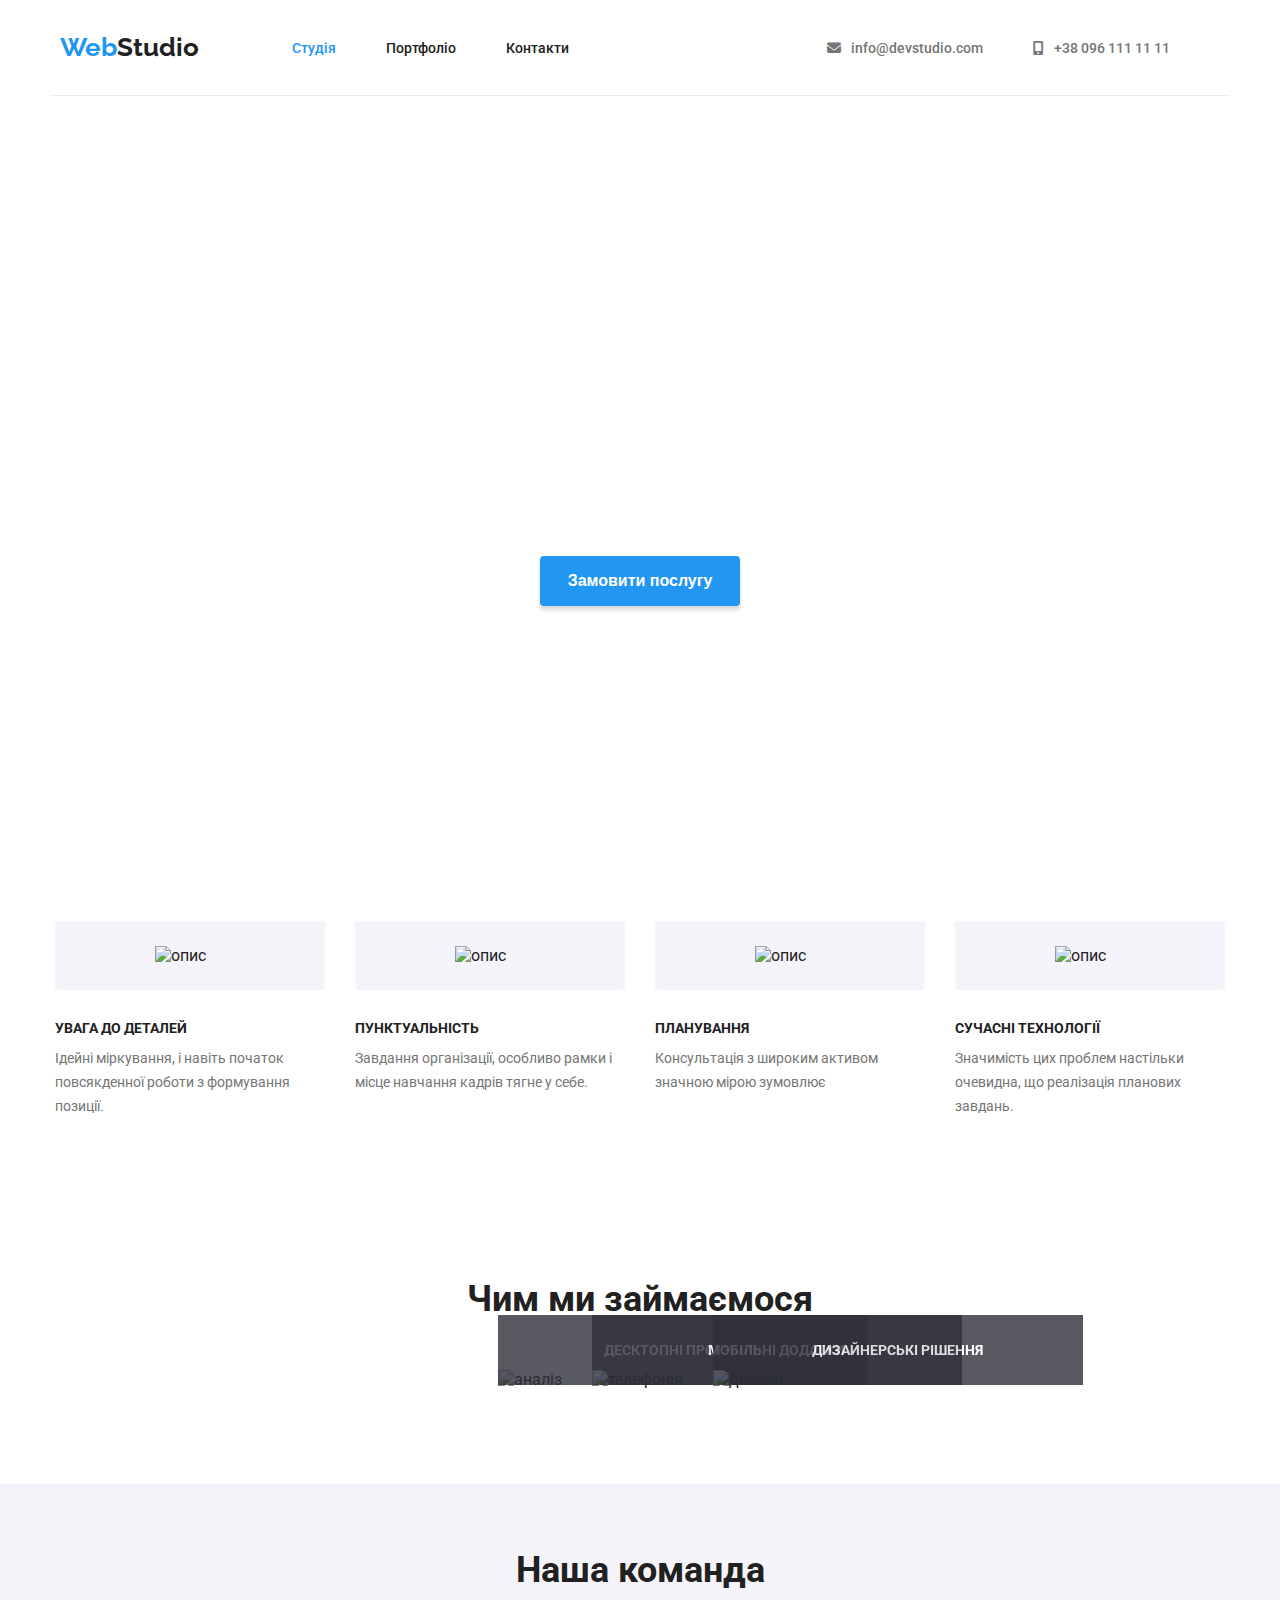
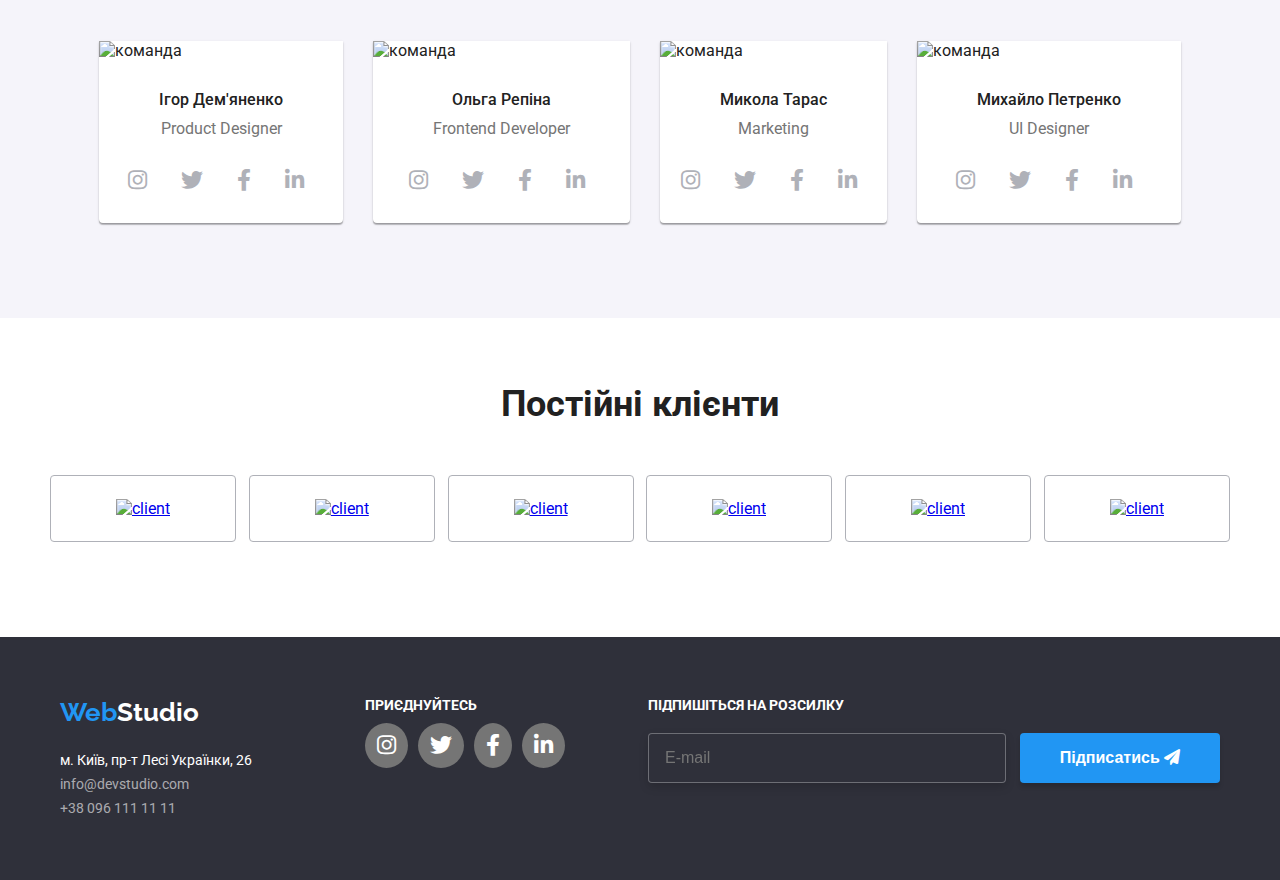
==== commit abe84e9e: "change langueage, add icons fonts" ====
--- a/index.html
+++ b/index.html
@@ -1,5 +1,5 @@
 <!DOCTYPE html>
-<html lang="rus">
+<html lang="ukr">
 <head>
     <meta charset="UTF-8">
     <meta http-equiv="X-UA-Compatible" content="IE=edge">
@@ -7,6 +7,8 @@
     <link rel="preconnect" href="https://fonts.googleapis.com">
     <link rel="preconnect" href="https://fonts.gstatic.com" crossorigin>
     <link href="https://fonts.googleapis.com/css2?family=Raleway:wght@700&family=Roboto:wght@400;500;700;900&display=swap" rel="stylesheet">
+    
+    <link rel="stylesheet" href="./css/awesome/css/all.css">
     <link rel="stylesheet"  href="./css/style.css">
     <title>Web Studio</title>
 </head>
@@ -17,15 +19,14 @@
         <nav class="header-nav">
             <a class="header-logo" href="index.html"><span class=" header-logo--blue">Web</span>Studio</a>
             <ul class="header-links">
-               <li class="header-links-current"><a  href="index.html">Студия</a></li>
-               <li><a href="portfolio.html">Портфолио</a></li>
-                <li><a href="#">Контакты</a></li>
+               <li class="header-links-current"><a  href="index.html">Студія</a></li>
+               <li><a href="portfolio.html">Портфоліо</a></li>
+                <li><a href="#">Контакти</a></li>
             </ul>
         </nav>
         <ul class="header-links-contacts">
-           <li>
-            <a href="malito:info@devstudio.com"> <i class="fa-solid fa-envelope"></i>info@devstudio.com</a></li> 
-           <li><a href="tel:+380961111111">+38 096 111 11 11</a></li>
+           <li><a href="malito:info@devstudio.com"><i class="fa-solid fa-envelope"></i>info@devstudio.com</a></li> 
+           <li><a href="tel:+380961111111"><i class="fa-solid fa-mobile-screen"></i>+38 096 111 11 11</a></li>
         </ul>
     </header>
 
@@ -33,8 +34,8 @@
     <main>
         <section class="home">
             <div class="home-inner">
-                <h1 class="main-title">Эффективные решения для вашего бизнеса</h1>
-                <button type="button" class="btn">Заказать услугу</button>
+                <h1 class="main-title">Ефективні рішення для вашого бізнесу</h1>
+                <button type="button" class="btn">Замовити послугу</button>
             </div>
         </section>
 
@@ -44,45 +45,45 @@
             <ul class="dscrpt">
                 <li class="dsrcpt-item">
                     <div class="dscrpt-img"><img src="./images/dscrpt/dscrpt-1.svg" width="70" alt="опис"></div>
-                    <h3 class="dsrcpt-item-title">Внимание к деталям</h3>
-                    <p class="dsrcpt-item-txt">Идейные соображения, а также начало повседневной работы по формированию позиции.</p>
+                    <h3 class="dsrcpt-item-title">Увага до деталей</h3>
+                    <p class="dsrcpt-item-txt">Ідейні міркування, і навіть початок повсякденної роботи з формування позиції.</p>
                 </li>
 
                 <li class="dsrcpt-item">
                     <div class="dscrpt-img"><img src="./images/dscrpt/dscrpt-2.svg" width="70" alt="опис"></div>
-                    <h3 class="dsrcpt-item-title" >Пунктуальность</h3>
-                    <p class="dsrcpt-item-txt">Задача организации, в особенности же рамки и место обучения кадров влечет за собой.</p>
+                    <h3 class="dsrcpt-item-title">Пунктуальність</h3>
+                    <p class="dsrcpt-item-txt">Завдання організації, особливо рамки і місце навчання кадрів тягне у себе.</p>
                 </li>
 
                 <li class="dsrcpt-item">
                     <div class="dscrpt-img"><img src="./images/dscrpt/dscrpt-3.svg" width="70" alt="опис"></div>
-                    <h3 class="dsrcpt-item-title">Планирование</h3>
-                    <p class="dsrcpt-item-txt">Равным образом консультация с широким активом в значительной степени обуславливает</p>
+                    <h3 class="dsrcpt-item-title">Планування</h3>
+                    <p class="dsrcpt-item-txt">Консультація з широким активом значною мірою зумовлює</p>
                 </li>
 
                 <li class="dsrcpt-item">
                     <div class="dscrpt-img"><img src="./images/dscrpt/dscrpt-4.svg" width="70" alt="опис"></div>
-                    <h3 class="dsrcpt-item-title">Современные технологии</h3>
-                    <p class="dsrcpt-item-txt">Значимость этих проблем настолько очевидна, что реализация плановых заданий.</p>
+                    <h3 class="dsrcpt-item-title">Сучасні технології</h3>
+                    <p class="dsrcpt-item-txt">Значимість цих проблем настільки очевидна, що реалізація планових завдань.</p>
                 </li>    
             </ul>
         </section>
 
         <!--другий блок - що ми робимо-->
         <section class="container section section--wedo">
-            <h2 class="section-title ">Чем мы занимаемся</h2>
+            <h2 class="section-title">Чим ми займаємося</h2>
             <ul class="wedo">     
                 <li class="wedo-item">
                     <img width="370" alt="аналіз" src="./images/box/box-1.jpg">
-                    <p class="wedo-info">Десктопные приложения</p>
+                    <p class="wedo-info">Десктопні програми</p>
                 </li>
                 <li class="wedo-item">
                     <img width="370" alt="телефонія" src="./images/box/box-2.jpg">
-                    <p class="wedo-info">Мобильные приложения</p>
+                    <p class="wedo-info">Мобільні додатки</p>
                 </li>
                 <li class="wedo-item">
                     <img width="370" alt="дизайн" src="./images/box/box-3.jpg">
-                    <p class="wedo-info">Десктопные приложения</p>
+                    <p class="wedo-info">Дизайнерські рішення</p>
                 </li>
             </ul>
         </section>
@@ -95,21 +96,21 @@
                 <li class="team-item">
                     <img width="270" alt="команда" src="./images/team/team-1.jpg" >
                     <div class="team-info">
-                        <h3 class="team-name">Игорь Демьяненко</h3>
+                        <h3 class="team-name">Ігор Дем'яненко</h3>
                         <p class="team-prof">Product Designer</p>
                     </div>
                     <ul class="social">
                         <li>
-                            <a href="#" class="social-link"><img src="./images/social/social-1.svg" width="20" height="20 alt="instagram"></a>
-                        </li>
-                        <li>
-                            <a href="#" class="social-link"><img src="./images/social/social-2.svg" width="20" height="20 alt="twitter"></a>
-                        </li> 
-                        <li>
-                            <a href="#" class="social-link"><img src="./images/social/social-3.svg" width="20" height="20 alt="facebook"></a>
-                        </li>
-                        <li>
-                            <a href="#" class="social-link"><img src="./images/social/social-4.svg" width="20" height="20 alt="linkedin"></a>
+                            <a href="#" class="social-link"><i class="fa-brands fa-instagram"></i></a>
+                        </li>
+                        <li>
+                            <a href="#" class="social-link"><i class="fa-brands fa-twitter"></i></a>
+                        </li> 
+                        <li>
+                            <a href="#" class="social-link"><i class="fa-brands fa-facebook-f"></i></a>
+                        </li>
+                        <li>
+                            <a href="#" class="social-link"><i class="fa-brands fa-linkedin-in"></i></a>
                         </li>   
                     </ul>
                 </li>  
@@ -117,21 +118,21 @@
                 <li class="team-item">
                     <img width="270" alt="команда" src="./images/team/team-2.jpg" >
                     <div class="team-info">
-                        <h3 class="team-name">Ольга Репина</h3>
+                        <h3 class="team-name">Ольга Репіна</h3>
                         <p class="team-prof">Frontend Developer</p>
                     </div>
-                     <ul class="social">
-                        <li>
-                            <a href="#" class="social-link"><img src="./images/social/social-1.svg" width="20" height="20 alt="instagram"></a>
-                        </li>
-                        <li>
-                            <a href="#" class="social-link"><img src="./images/social/social-2.svg" width="20" height="20 alt="twitter"></a>
-                        </li> 
-                        <li>
-                            <a href="#" class="social-link"><img src="./images/social/social-3.svg" width="20" height="20 alt="facebook"></a>
-                        </li>
-                        <li>
-                            <a href="#" class="social-link"><img src="./images/social/social-4.svg" width="20" height="20 alt="linkedin"></a>
+                    <ul class="social">
+                        <li>
+                            <a href="#" class="social-link"><i class="fa-brands fa-instagram"></i></a>
+                        </li>
+                        <li>
+                            <a href="#" class="social-link"><i class="fa-brands fa-twitter"></i></a>
+                        </li> 
+                        <li>
+                            <a href="#" class="social-link"><i class="fa-brands fa-facebook-f"></i></a>
+                        </li>
+                        <li>
+                            <a href="#" class="social-link"><i class="fa-brands fa-linkedin-in"></i></a>
                         </li>   
                     </ul>
                 </li> 
@@ -139,43 +140,44 @@
                 <li class="team-item">
                     <img width="270" alt="команда" src="./images/team/team-3.jpg" >
                     <div class="team-info">
-                        <h3 class="team-name">Николай Тарасов</h3>
-                        <p class="team=-prof">Marketing</p>
-                    </div>
-                    <ul class="social">
-                        <li>
-                            <a href="#" class="social-link"><img src="./images/social/social-1.svg" width="20" height="20 alt="instagram"></a>
-                        </li>
-                        <li>
-                            <a href="#" class="social-link"><img src="./images/social/social-2.svg" width="20" height="20 alt="twitter"></a>
-                        </li> 
-                        <li>
-                            <a href="#" class="social-link"><img src="./images/social/social-3.svg" width="20" height="20 alt="facebook"></a>
-                        </li>
-                        <li>
-                            <a href="#" class="social-link"><img src="./images/social/social-4.svg" width="20" height="20 alt="linkedin"></a>
-                        </li>   
-                    </ul>
+                        <h3 class="team-name">Микола Тарас</h3>
+                        <p class="team-prof">Marketing</p>
+                    </div>
+                    <ul class="social">
+                        <li>
+                            <a href="#" class="social-link"><i class="fa-brands fa-instagram"></i></a>
+                        </li>
+                        <li>
+                            <a href="#" class="social-link"><i class="fa-brands fa-twitter"></i></a>
+                        </li> 
+                        <li>
+                            <a href="#" class="social-link"><i class="fa-brands fa-facebook-f"></i></a>
+                        </li>
+                        <li>
+                            <a href="#" class="social-link"><i class="fa-brands fa-linkedin-in"></i></a>
+                        </li>   
+                    </ul>
+                </li> 
                 </li> 
 
                 <li class="team-item">
                     <img width="270" alt="команда" src="./images/team/team-4.jpg" >
                     <div class="team-info">
-                        <h3 class="team-name">Михаил Ермаков</h3>
+                        <h3 class="team-name">Михайло Петренко</h3>
                         <p class="team-prof">UI Designer</p>
                     </div>
                     <ul class="social">
                         <li>
-                            <a href="#" class="social-link"><img src="./images/social/social-1.svg" alt="instagram" width="20" height="20"></a>
-                        </li>
-                        <li>
-                            <a href="#" class="social-link"><img src="./images/social/social-2.svg" width="20" height="20" alt="twitter"></a>
-                        </li> 
-                        <li>
-                            <a href="#" class="social-link"><img src="./images/social/social-3.svg"  width="20" height="20" alt="facebook"></a>
-                        </li>
-                        <li>
-                            <a href="#" class="social-link"><img src="./images/social/social-4.svg" width="20" height="20" alt="linkedin"></a>
+                            <a href="#" class="social-link"><i class="fa-brands fa-instagram"></i></a>
+                        </li>
+                        <li>
+                            <a href="#" class="social-link"><i class="fa-brands fa-twitter"></i></a>
+                        </li> 
+                        <li>
+                            <a href="#" class="social-link"><i class="fa-brands fa-facebook-f"></i></a>
+                        </li>
+                        <li>
+                            <a href="#" class="social-link"><i class="fa-brands fa-linkedin-in"></i></a>
                         </li>   
                     </ul>
                 </li> 
@@ -185,7 +187,7 @@
 
          <!-- блок - клієнти-->
          <section class="container section">
-            <h2 class="section-title">Постоянные клиенты</h2>
+            <h2 class="section-title">Постійні клієнти</h2>
             <ul class="clients">
                 <li class="clients-item">
                     <a href="#">
@@ -229,7 +231,7 @@
                     <a class="footer-logo" href="index.html"><span class="footer-logo--blue">Web</span>Studio</a>
                     <address>
                         <ul>
-                            <li > <a class="footer-adress" href="https://goo.gl/maps/CrirvmqnBw1gBCLE7"> г. Киев, пр-т Леси Украинки, 26</a></li>
+                            <li > <a class="footer-adress" href="https://goo.gl/maps/CrirvmqnBw1gBCLE7"> м. Київ, пр-т Лесі Українки, 26</a></li>
                             <li> <a  class="footer-links" href="malito:info@devstudio.com">info@devstudio.com</a></li> 
                             <li> <a class="footer-links" href="tel:+380961111111">+38 096 111 11 11</a></li> 
                         </ul>
@@ -237,31 +239,49 @@
                 </li>
 
                 <li class="footer-item">
-                    <h3 class="footer-item-title">присоединяйтесь</h3>
-                        <ul class="social">
-                            <li>
-                                <a href="#" class="social-link social-link--footer"><img src="./images/social/social-1f.svg" alt="instagram" width="20" height="20"></a>
-                            </li>
-                            <li>
-                                <a href="#" class="social-link social-link--footer"><img src="./images/social/social-2f.svg" width="20" height="20" alt="twitter"></a>
-                            </li> 
-                            <li>
-                                <a href="#" class="social-link social-link--footer"><img src="./images/social/social-3f.svg"  width="20" height="20" alt="facebook"></a>
-                            </li>
-                            <li>
-                                <a href="#" class="social-link social-link--footer"><img src="./images/social/social-4f.svg" width="20" height="20" alt="linkedin"></a>
-                            </li>   
-                        </ul>
+                    <h3 class="footer-item-title">приєднуйтесь</h3>
+                    <ul class="social">
+                        <li>
+                            <a href="#" class="social-link social-link--footer"><i class="fa-brands fa-instagram"></i></a>
+                        </li>
+                        <li>
+                            <a href="#" class="social-link social-link social-link--footer"><i class="fa-brands fa-twitter"></i></a>
+                        </li> 
+                        <li>
+                            <a href="#" class="social-link social-link social-link--footer"><i class="fa-brands fa-facebook-f"></i></a>
+                        </li>
+                        <li>
+                            <a href="#" class="social-link social-link social-link--footer"><i class="fa-brands fa-linkedin-in"></i></a>
+                        </li>   
+                    </ul>
                 </li> 
 
                 <li  class="footer-item">
-                    <h3 class="footer-item-title">Подпишитесь на рассылку</h3>
+                    <h3 class="footer-item-title">Підпишіться на розсилку</h3>
                     <div>
                         <input type="text" placeholder="E-mail" class="footer-emailform">
-                        <input type="submit" class="btn" value="Подписаться">
+                        <button type="button" class="btn">Підписатись  <i class="fa-solid fa-paper-plane"></i></button>
                 </li>
             </ul>
         </section>
     </footer>
+
+        <div class="popup">
+            <div class="popup-area">
+                <a href="#" class="popup-close"><i class="fa-solid fa-xmark"></i></a>
+                <h3 class="popup-title">Залиште свої дані, ми перетелефонуємо</h3>
+                <form>
+                   <p class="popup-txt">Iмя</p> <input class="popup-input" type="text" name="firstname" >
+                   <p class="popup-txt">Телефон</p> <input class="popup-input" type="text" name="phone">
+                   <p class="popup-txt">Пошта</p> <input class="popup-input" type="text" name="email">
+                   <p class="popup-txt">Коментар</p> <textarea class="popup-textarea" placeholder="Введіть текст"> </textarea>
+                    <div class="popup-check">
+                        <input type="checkbox"><p class="popup-txt">Погоджуюся з розсилкою та приймаю <span class="popup-txt popup-txt--blue"><a href="#">Умови договору</a></span> </p>
+                    </div>
+                    <input type="submit" value="Надіслати" class="btn">
+                </form>
+            </div>
+        </div>
+  
 </body>
 </html>--- a/css/style.css
+++ b/css/style.css
@@ -136,6 +136,10 @@
 	color: var(--blue);
 }
 
+.header-links-contacts i{
+	margin-right: 10px;
+}
+
 
 
 /*home*/
@@ -143,6 +147,7 @@
 	background-color: var(--grey) ;
 	background: url(../images/home-bckg.jpg)center no-repeat;
 	background-size:cover;
+
 }
 
 .home-inner{
@@ -328,23 +333,33 @@
 	padding-bottom: 30px;
 }
 .social-link{
-	padding: 14px 12px 8px 12px;
-	width: 20px;
-	height: 20px;
+	padding: 10px 12px;
 	text-decoration: none;
 	margin-right: 10px;
 	cursor: pointer;
 	align-content: center;
-}
-.social-link--footer{
-	background-color: var(--grey-bckg);
-	border-radius: 50%;
+	vertical-align: middle;
+
+	font-size: 22px;
+	color: var(--grey-border2);
+	
 }
 .social-link:hover{
 	background-color:  var(--blue);
 	border-radius: 50%;
 	color: var(--white);
 }
+
+.social-link--footer{
+	background-color: var(--grey-bckg);
+	color:var(--white);
+	border-radius: 50%;
+}
+.social-link--footer:hover{
+	background-color: var(--blue);
+	border-radius: 50%;
+}
+
 
 
 /*clients*/
@@ -682,8 +697,97 @@
 		padding-bottom: 20px;
 		margin-right: 0;
 	}
-	
-
-
-	
-}
+
+}
+
+
+
+.popup{
+	position:fixed;
+	top: 50%;
+  	left: 50%;
+  	transform: translate(-50%, -50%);
+	width: 528px;
+	height: auto;
+	background-color: var(--white);
+	box-shadow: 0px 1px 3px rgba(0, 0, 0, 0.12), 0px 1px 1px rgba(0, 0, 0, 0.14), 0px 2px 1px rgba(0, 0, 0, 0.2);
+	border-radius: 4px;
+	display: none;
+}
+.popup-active{
+	display: block;
+}
+
+.popup-area{
+	padding: 40px;
+	position: relative;
+}
+
+.popup-title{
+	font-weight: 700;
+	font-size: 20px;
+	line-height: 23px;
+	margin-bottom: 12px;
+}
+
+.popup-txt{
+	font-weight: 400;
+	font-size: 12px;
+	line-height: 14px;
+	color: var(--grey-bckg);
+}
+
+.popup-txt--blue a{
+	color: var(--blue);
+}
+
+.popup-input{
+	border: 1px solid rgba(33, 33, 33, 0.2);
+	border-radius: 4px;
+	height: 40px;
+	width: 100%;
+	margin-bottom: 10px;
+
+}
+
+.popup-check{
+	display: flex;
+	flex-direction: row;
+	align-items: center;
+	margin: 20px 0 30px 0;
+}
+
+.popup-textarea{
+	height: 100px;
+	width: 100%;
+	border: 1px solid rgba(33, 33, 33, 0.2);
+	border-radius: 4px;
+}
+.popup-textarea::placeholder{
+	font-weight: 400;
+	font-size: 12px;
+	line-height: 14px;
+	color: var(--grey-bckg);
+}
+
+.popup-close{
+	position: absolute;
+	right: 0;
+	top:0;
+	margin-top: 12px;
+	margin-right: 8px;
+	padding: 6px 9px;
+	
+	border-radius: 50%;
+	
+	align-items: center;
+	font-size: 14px;
+	color: var(--main-color);
+	text-decoration: none;
+}
+
+
+
+.popup-close:hover{
+	color:var(--blue);
+}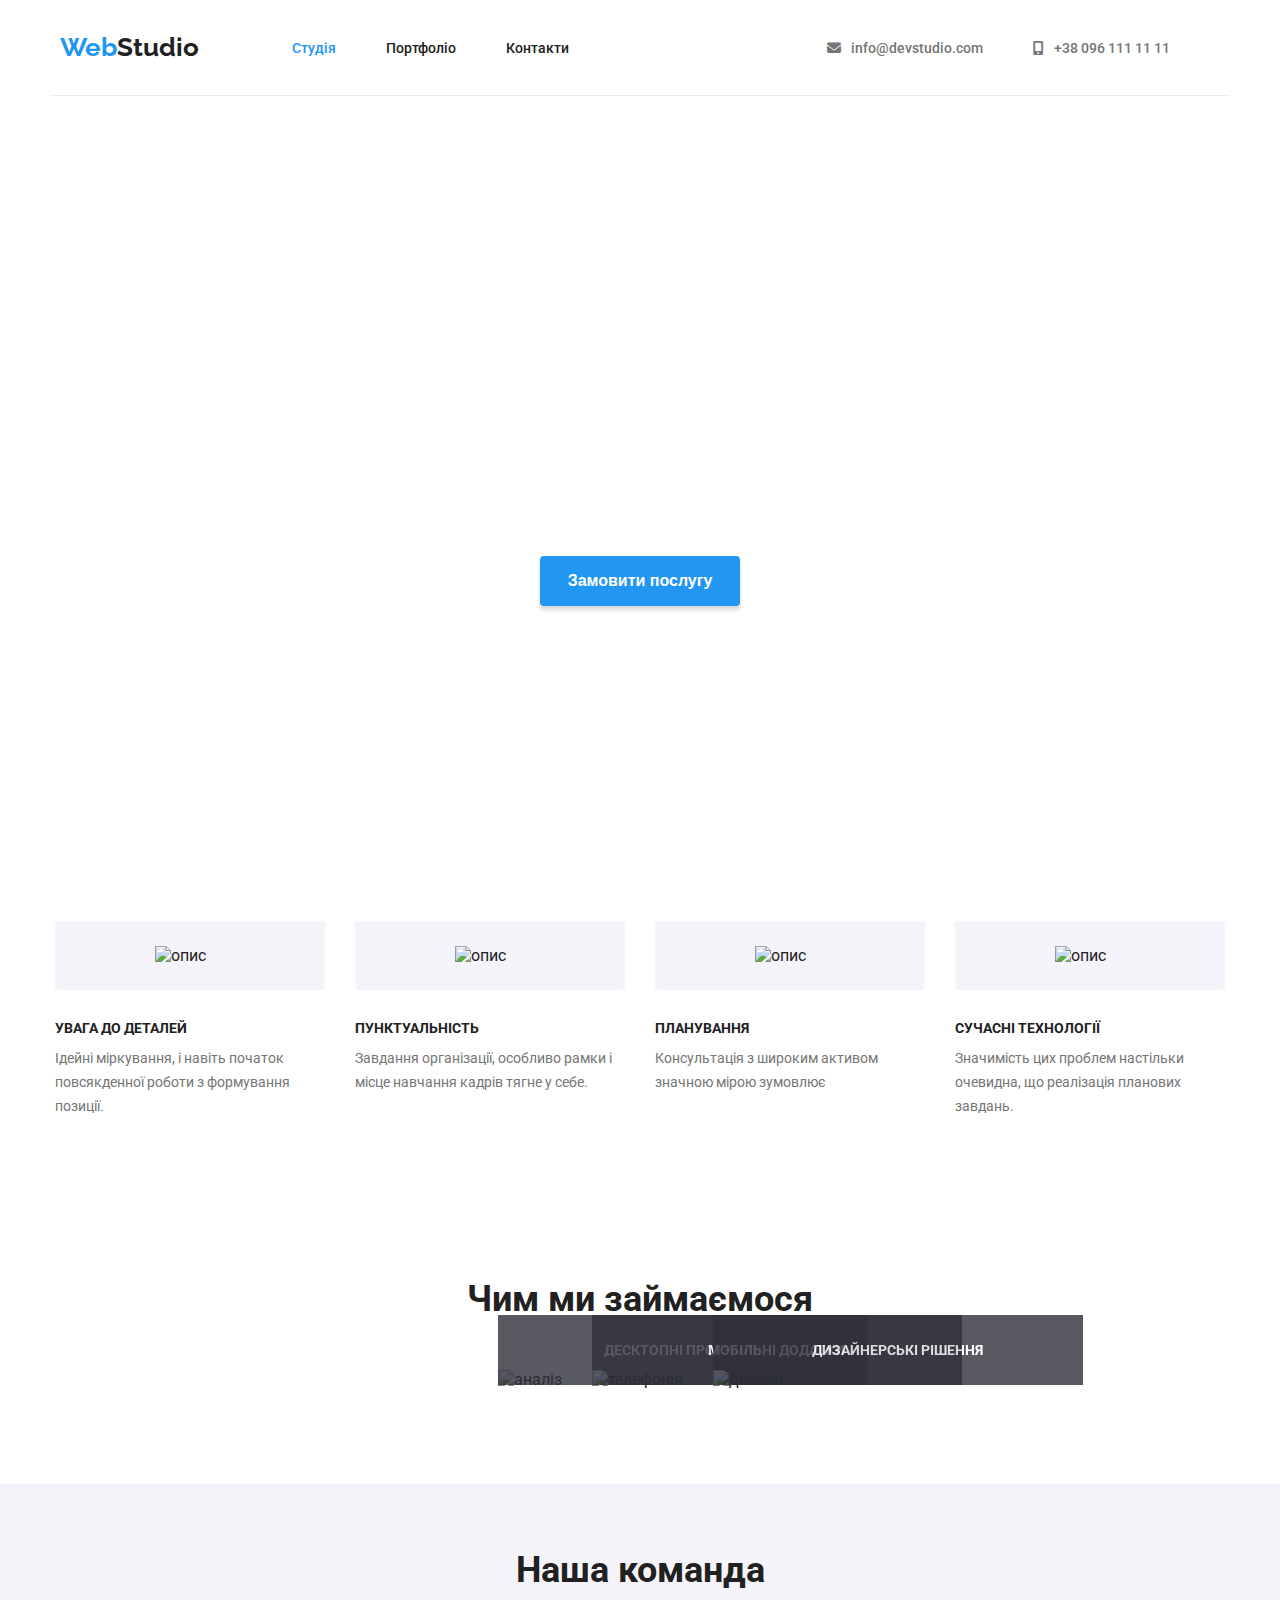
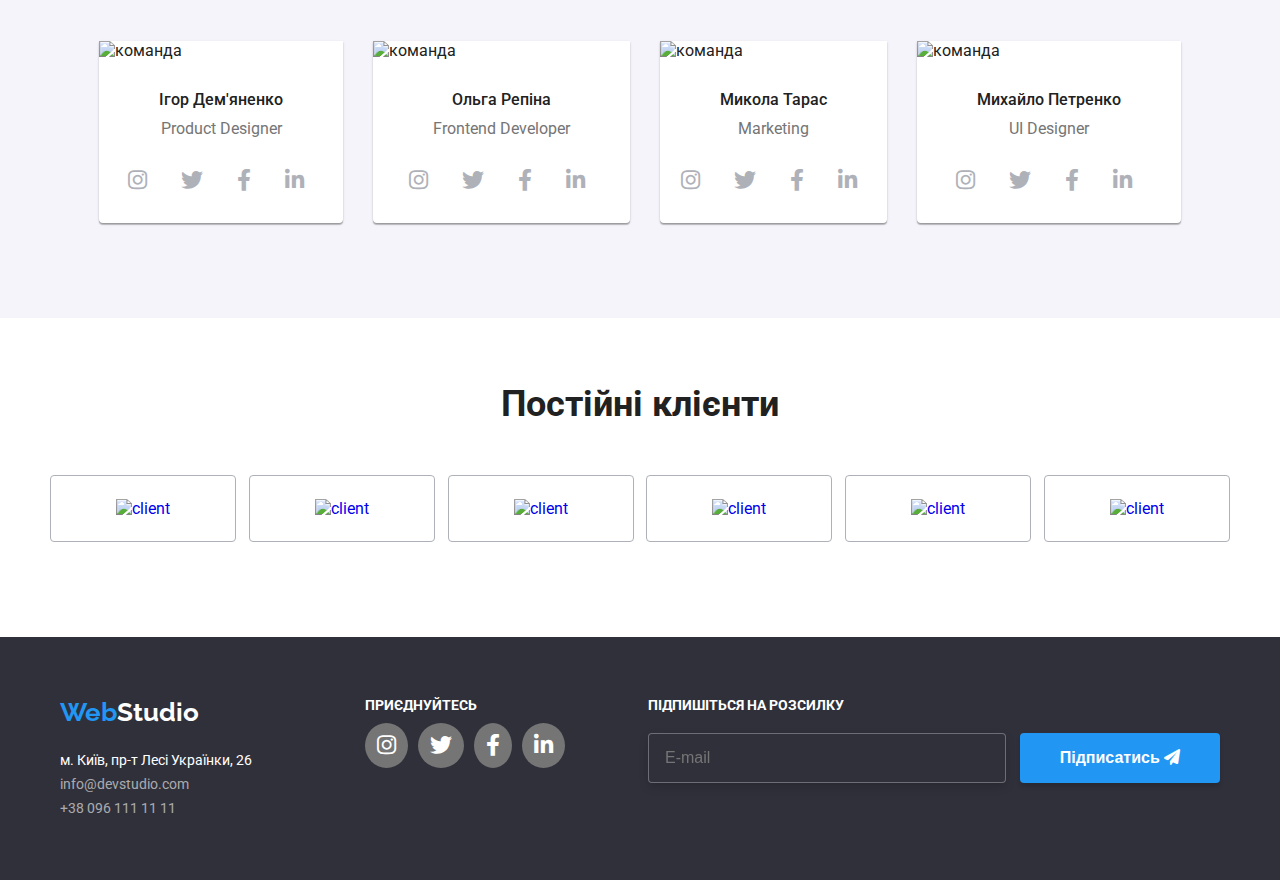
==== commit a1d481ca: "mobile menu update" ====
--- a/index.html
+++ b/index.html
@@ -12,7 +12,7 @@
     <link rel="stylesheet"  href="./css/style.css">
     <title>Web Studio</title>
 </head>
-<body>
+<body id="body">
 
     <!--header-->
     <header class="header container">
@@ -28,6 +28,7 @@
            <li><a href="malito:info@devstudio.com"><i class="fa-solid fa-envelope"></i>info@devstudio.com</a></li> 
            <li><a href="tel:+380961111111"><i class="fa-solid fa-mobile-screen"></i>+38 096 111 11 11</a></li>
         </ul>
+        <a class="mobile-menu-btn" id="mobile-menu-btn"><i class="fa-solid fa-bars"></i></a>
     </header>
 
 
@@ -35,7 +36,7 @@
         <section class="home">
             <div class="home-inner">
                 <h1 class="main-title">Ефективні рішення для вашого бізнесу</h1>
-                <button type="button" class="btn">Замовити послугу</button>
+                <button type="button" class="btn" id="popup_open">Замовити послугу</button>
             </div>
         </section>
 
@@ -245,13 +246,13 @@
                             <a href="#" class="social-link social-link--footer"><i class="fa-brands fa-instagram"></i></a>
                         </li>
                         <li>
-                            <a href="#" class="social-link social-link social-link--footer"><i class="fa-brands fa-twitter"></i></a>
-                        </li> 
-                        <li>
-                            <a href="#" class="social-link social-link social-link--footer"><i class="fa-brands fa-facebook-f"></i></a>
-                        </li>
-                        <li>
-                            <a href="#" class="social-link social-link social-link--footer"><i class="fa-brands fa-linkedin-in"></i></a>
+                            <a href="#" class="social-link  social-link--footer"><i class="fa-brands fa-twitter"></i></a>
+                        </li> 
+                        <li>
+                            <a href="#" class="social-link  social-link--footer"><i class="fa-brands fa-facebook-f"></i></a>
+                        </li>
+                        <li>
+                            <a href="#" class="social-link  social-link--footer"><i class="fa-brands fa-linkedin-in"></i></a>
                         </li>   
                     </ul>
                 </li> 
@@ -266,9 +267,9 @@
         </section>
     </footer>
 
-        <div class="popup">
+        <div class="popup" id="popup">
             <div class="popup-area">
-                <a href="#" class="popup-close"><i class="fa-solid fa-xmark"></i></a>
+                <a href="#" class="popup-close" id="popup_close"><i class="fa-solid fa-xmark"></i></a>
                 <h3 class="popup-title">Залиште свої дані, ми перетелефонуємо</h3>
                 <form>
                    <p class="popup-txt">Iмя</p> <input class="popup-input" type="text" name="firstname" >
@@ -282,6 +283,30 @@
                 </form>
             </div>
         </div>
-  
+
+        <div class="mobile-menu" id="mobile-menu">
+            <a href="#" class="mobile-menu-close" id="mobile-menu_close"><i class="fa-solid fa-xmark"></i></a>
+            <ul class="mobile-menu-links">
+                <li><a href="index.html">Студія</a></li>
+                <li><a href="portfolio.html">Портфоліо</a></li>
+                <li><a href="#">Контакти</a></li>
+             </ul>
+         </nav>
+            <ul class="mobile-menu-links-contacts">
+                <li class="mobile-menu-phone"><a href="malito:info@devstudio.com">info@devstudio.com</a></li> 
+                <li class="mobile-menu-email"><a href="tel:+380961111111">+38 096 111 11 11</a></li>  
+            </ul>
+
+            <uL class="mobile-menu-social">
+                <li class="mobile-menu-social-item"><a href="#">Instagram</a></li>
+                <li class="mobile-menu-social-item"><a href="#">Twitter</a></li>
+                <li class="mobile-menu-social-item"><a href="#">Facebook</a></li>
+                <li class="mobile-menu-social-item"><a href="#">LinkedIn</a></li>
+            </uL>
+
+
+        </div>
+<script src="./js/popup.js"></script>
+<script src="./js/mobilemenu.js"></script>
 </body>
 </html>--- a/css/style.css
+++ b/css/style.css
@@ -1,7 +1,8 @@
 body { 
 	margin: 0;
 	color: var(--main-color);
-	font-family: 'Roboto', sans-serif;
+	font-family: 'Roboto', sans-serif; 
+	
 }
 
 :root{
@@ -33,6 +34,9 @@
 	margin: 0;
 	padding: 0;
 }
+a{
+	text-decoration: none;
+}
 
 
 .container {
@@ -50,6 +54,173 @@
 
 ul{
 	list-style: none;
+}
+
+/*popup*/
+
+.popup{
+	position:fixed;
+	top: 50%;
+  	left: 50%;
+  	transform: translate(-50%, -50%);
+	width: 528px;
+	height: auto;
+	background-color: var(--white);
+	box-shadow: 0px 1px 3px rgba(0, 0, 0, 0.12), 0px 1px 1px rgba(0, 0, 0, 0.14), 0px 2px 1px rgba(0, 0, 0, 0.2);
+	border-radius: 4px;
+	display: none;
+	transition: opacity .2s ease-in-out;
+}
+
+
+.popup-area{
+	padding: 40px;
+	position: relative;
+}
+
+.popup-title{
+	font-weight: 700;
+	font-size: 20px;
+	line-height: 23px;
+	margin-bottom: 12px;
+}
+
+.popup-txt{
+	font-weight: 400;
+	font-size: 12px;
+	line-height: 14px;
+	color: var(--grey-bckg);
+}
+
+.popup-txt--blue a{
+	color: var(--blue);
+}
+
+.popup-input{
+	border: 1px solid rgba(33, 33, 33, 0.2);
+	border-radius: 4px;
+	height: 40px;
+	width: 100%;
+	margin-bottom: 10px;
+
+}
+
+.popup-check{
+	display: flex;
+	flex-direction: row;
+	align-items: center;
+	margin: 20px 0 30px 0;
+}
+
+.popup-textarea{
+	height: 100px;
+	width: 100%;
+	border: 1px solid rgba(33, 33, 33, 0.2);
+	border-radius: 4px;
+}
+.popup-textarea::placeholder{
+	font-weight: 400;
+	font-size: 12px;
+	line-height: 14px;
+	color: var(--grey-bckg);
+}
+
+.popup-close{
+	position: absolute;
+	right: 0;
+	top:0;
+	margin-top: 12px;
+	margin-right: 8px;
+	padding: 6px 9px;
+
+	
+	align-items: center;
+	font-size: 14px;
+	color: var(--main-color);
+	text-decoration: none;
+}
+
+.popup-close:hover{
+	color:var(--blue);
+}
+
+
+.mobile-menu{
+	position:fixed;
+	top:0;
+	right: 0;
+	margin-top: 20px;
+	width: 100%;
+	height: auto;
+	height: auto;
+	background-color: var(--white);
+	padding: 48px 40px;
+}
+.mobile-menu-close{
+	
+	position: absolute;
+	right: 0;
+	top:0;
+	margin-top: 12px;
+	margin-right: 15px;
+	padding: 6px 9px;
+	align-items: center;
+	font-size: 28px;
+	color: var(--main-color);
+	text-decoration: none;
+}
+
+.mobile-menu-links a{
+	font-weight: 500;
+	font-size: 40px;
+	line-height: 47px;
+	color: var(--main-color);
+}
+.mobile-menu-links li{
+	margin-bottom: 32px;
+}
+.mobile-menu-links li:last-child{
+	margin-bottom: 0;
+}
+
+.mobile-menu-links{
+	margin-bottom: 250px;
+}
+.mobile-menu-links-contacts{
+	margin-bottom: 64px;
+}
+
+.mobile-menu-phone a{
+	font-weight: 500;
+	font-size: 34px;
+	line-height: 40px;
+	color: var(--blue);
+	text-decoration: none;
+}
+.mobile-menu-phone{
+	margin-bottom: 32px;
+}
+.mobile-menu-email a{
+	font-weight: 500;
+	font-size: 24px;
+	line-height: 28px;
+	color: var(--grey-bckg);
+}
+.mobile-menu-social{
+	display: flex;
+	flex-direction: row;
+}
+.mobile-menu-social-item a{
+	font-weight: 500;
+	font-size: 18px;
+	line-height: 22px;
+	color: var(--blue)
+}
+.mobile-menu-social-item{
+	margin-right: 20px;
+}
+.mobile-menu-social-item:last-child{
+	margin-right: 0;
 }
 
 
@@ -101,6 +272,7 @@
 	color: var(--main-color);
 	margin-right: 50px;
 	position: relative;
+	transition: color 0.2s linear;
 }
 .header-links-current a{
 	color: var(--blue)
@@ -130,6 +302,7 @@
 	text-decoration: none;
 	color:var(--grey-bckg);
 	margin-right: 50px;
+	transition: color 0.2s linear;
 }
 
 .header-links-contacts a:hover{
@@ -140,7 +313,15 @@
 	margin-right: 10px;
 }
 
-
+.mobile-menu-btn{
+	display: none;
+}
+.mobile-menu{
+	display: none;
+}
+.mobile-menu-active{
+	display: block;
+}
 
 /*home*/
 .home{
@@ -182,6 +363,7 @@
 	height: 50px;
 	width: 200px;
 	border: none;
+	transition: color 0.2s linear;
 }
 .btn:focus{
 	border: 2px solid var(--white);
@@ -342,6 +524,7 @@
 
 	font-size: 22px;
 	color: var(--grey-border2);
+	transition: color 0.2s linear;
 	
 }
 .social-link:hover{
@@ -439,6 +622,7 @@
 	text-decoration: none;
 	font-style: normal;
 	margin-bottom: 9px;
+	transition: color 0.2s linear;
 }
 .footer-links:hover{
 	color: var(--blue);
@@ -493,6 +677,7 @@
 	color:var(--main-color);
 	border:none;
 	margin-right: 10px;
+	transition: color 0.2s linear;
 }
 
 .porfolio-nav-btn:active{
@@ -646,6 +831,7 @@
 
 	.footer-item{
 		margin-right: 30px;
+		padding: 40px 0;
 	}
 
 	.footer-form{
@@ -662,8 +848,27 @@
 
 }
 @media (max-width:700px){
-	.header-links-contacts{
+	.header-links-contacts, .header-links{
 		display: none;
+	}
+
+	.mobile-menu-btn{
+		display: block;
+		right:0;
+		position: absolute;
+		font-size: 24px;
+		color: inherit;
+		text-decoration: none;
+		margin-right: 30px;
+		cursor: pointer;
+	}
+
+	.mobile-menu-btn:hover{
+		color:var(--blue);
+	}
+
+	.header{
+		position: relative;
 	}
 
 	.portfolio-nav{
@@ -675,11 +880,28 @@
 	.porfolio-nav-btn{
 		margin-bottom: 20px;
 	}
+
+	.popup{
+		width: 400px ;
+	}
+	.popup-area{
+		padding: 30px;
+	}
+
+
 }
 
 @media (max-width:550px){
 	.header-links, .header-links-contacts{
 		display: none;
+	}
+	.header{
+		position: fixed;
+		background-color: var(--white);
+	}
+	.header-nav{
+		padding: 20px 0 20px 0;
+	
 	}
 	.dsrcpt-item-title{
 		text-align: center;
@@ -698,96 +920,17 @@
 		margin-right: 0;
 	}
 
-}
-
-
-
-.popup{
-	position:fixed;
-	top: 50%;
-  	left: 50%;
-  	transform: translate(-50%, -50%);
-	width: 528px;
-	height: auto;
-	background-color: var(--white);
-	box-shadow: 0px 1px 3px rgba(0, 0, 0, 0.12), 0px 1px 1px rgba(0, 0, 0, 0.14), 0px 2px 1px rgba(0, 0, 0, 0.2);
-	border-radius: 4px;
-	display: none;
-}
-.popup-active{
-	display: block;
-}
-
-.popup-area{
-	padding: 40px;
-	position: relative;
-}
-
-.popup-title{
-	font-weight: 700;
-	font-size: 20px;
-	line-height: 23px;
-	margin-bottom: 12px;
-}
-
-.popup-txt{
-	font-weight: 400;
-	font-size: 12px;
-	line-height: 14px;
-	color: var(--grey-bckg);
-}
-
-.popup-txt--blue a{
-	color: var(--blue);
-}
-
-.popup-input{
-	border: 1px solid rgba(33, 33, 33, 0.2);
-	border-radius: 4px;
-	height: 40px;
-	width: 100%;
-	margin-bottom: 10px;
-
-}
-
-.popup-check{
-	display: flex;
-	flex-direction: row;
-	align-items: center;
-	margin: 20px 0 30px 0;
-}
-
-.popup-textarea{
-	height: 100px;
-	width: 100%;
-	border: 1px solid rgba(33, 33, 33, 0.2);
-	border-radius: 4px;
-}
-.popup-textarea::placeholder{
-	font-weight: 400;
-	font-size: 12px;
-	line-height: 14px;
-	color: var(--grey-bckg);
-}
-
-.popup-close{
-	position: absolute;
-	right: 0;
-	top:0;
-	margin-top: 12px;
-	margin-right: 8px;
-	padding: 6px 9px;
-	
-	border-radius: 50%;
-	
-	align-items: center;
-	font-size: 14px;
-	color: var(--main-color);
-	text-decoration: none;
-}
-
-
-
-.popup-close:hover{
-	color:var(--blue);
-}+	.popup{
+		width: 300pxss;
+	}
+	.popup-area{
+		padding: 20px;
+	}
+	.popup-title{
+		text-align: center;
+	}
+
+}
+
+
+
